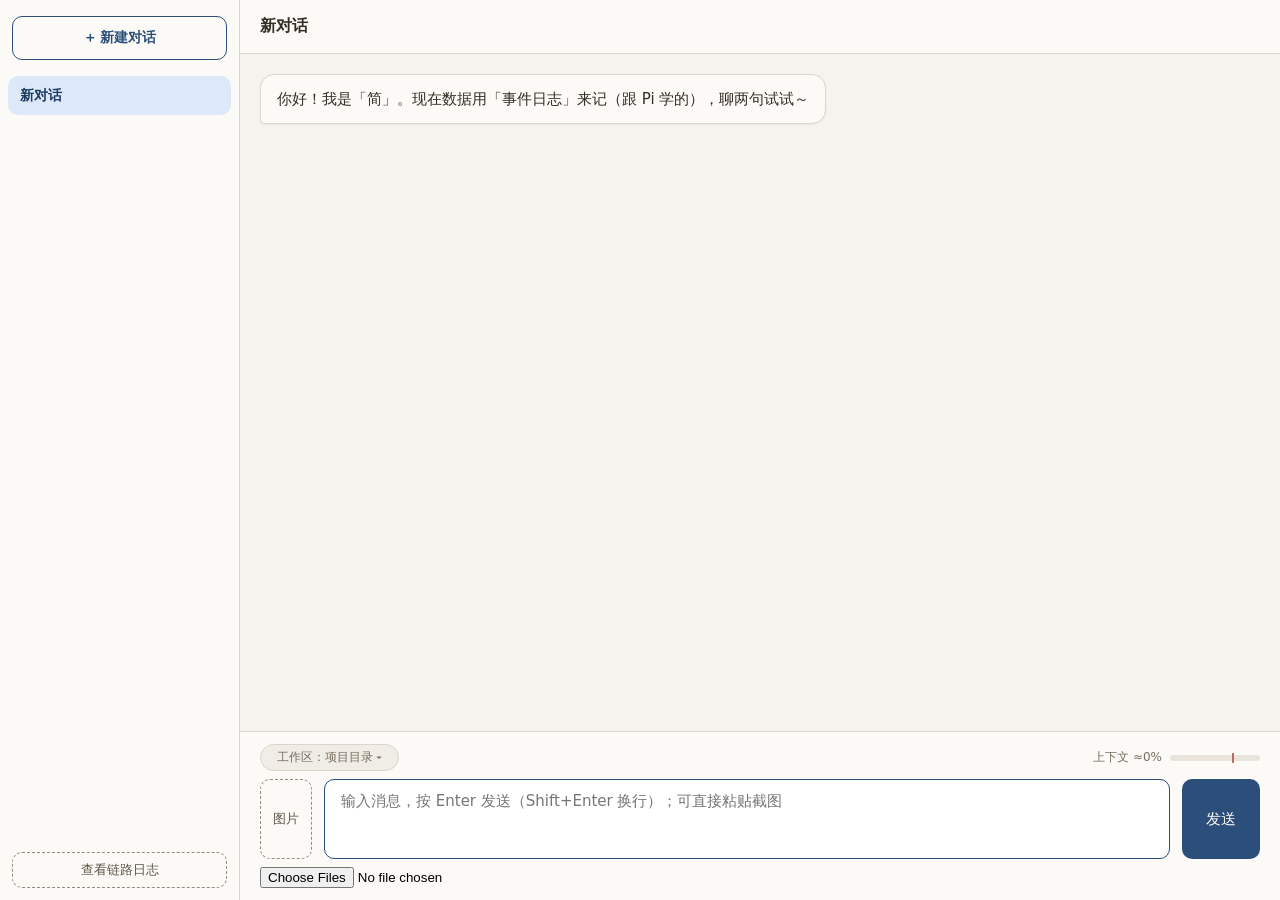
==== static/index.html @ 44b6a48a "feat: 生成中可随时停止——发送按钮变停止，后端显式关闭引擎生成器" ====
<!DOCTYPE html>
<html lang="zh-CN">
<head>
<meta charset="UTF-8">
<meta name="viewport" content="width=device-width, initial-scale=1.0">
<title>简</title>
<style>
  /* ============================================================
     设计 token 体系（「简」的设计地基 · "纸墨"版）
     ------------------------------------------------------------
     两层结构（大厂设计系统的标准做法）：
       ① 原始层（--n / --p / --d / --s / --w / --y）：色板的字面值，
          只在本块出现；每个值都经过 WCAG 对比度验证（见注释）。
       ② 语义层（--bg- / --text- / --border- / --accent…）：按用途命名，
          全站样式只消费语义层。
     两个好处：换色调只改本块（原始层）；将来做深色模式，只需在这里
     重定义语义层——所以现在就预留了结构。
     色板基调：暖中性（纸）+ 蓝黑墨水（主色）+ 朱砂（警示）——
     偏暖的"纸墨"质感；全部用 OKLCH 定义（感知均匀的现代色彩空间）。
     ============================================================ */
  :root {
    /* ---- ① 原始层：色板 ---- */
    /* 暖中性：纸 → 墨（hue 80，微暖） */
    --n50:  oklch(0.985 0.005 80);   /* #fcfaf6 亮纸（卡面）*/
    --n100: oklch(0.965 0.008 80);   /* #f6f3ee 纸（页面底）*/
    --n150: oklch(0.945 0.010 80);   /* #f0ece5 浅底（便签/悬浮）*/
    --n200: oklch(0.920 0.012 80);   /* #e9e4dc 深底（凹槽/悬浮加深）*/
    --n300: oklch(0.875 0.015 80);   /* #dbd5cb 默认边框 */
    --n400: oklch(0.640 0.022 80);   /* #938b7d 强边框（≥3:1）*/
    --n500: oklch(0.540 0.025 80);   /* #766d5f 辅助文字（≥4.5:1）*/
    --n600: oklch(0.460 0.022 80);   /* #5f574a 次级文字（≥6:1）*/
    --n700: oklch(0.380 0.020 80);   /* #484137 */
    --n800: oklch(0.300 0.018 80);   /* #332d24 主文字（≥12:1）*/
    /* 主色：蓝黑墨水（hue 255） */
    --p600: oklch(0.420 0.085 255);  /* #2b4e7a 主操作/链接（底上白字 ≥8:1）*/
    --p700: oklch(0.350 0.075 255);  /* #1d3b61 加深（悬浮态）*/
    --p100: oklch(0.930 0.025 255);  /* #dde9f9 主色浅底 */
    --p200: oklch(0.865 0.045 255);  /* #bfd5f0 主色浅边 */
    /* 危险：朱砂（hue 30） */
    --d600: oklch(0.520 0.140 30);   /* #ab4235 错误（≥4.5:1）*/
    --d100: oklch(0.945 0.025 30);   /* #fde7e3 错误浅底 */
    --d200: oklch(0.880 0.045 30);   /* #f4cdc6 错误浅边 */
    /* 成功：松绿（hue 150） */
    --s600: oklch(0.520 0.100 150);  /* #397949 */
    /* 警告：赭黄（hue 70） */
    --w600: oklch(0.600 0.110 70);   /* #aa732b */
    --w100: oklch(0.950 0.030 70);   /* #fcecd9 警告浅底 */
    /* 系统：黛紫（hue 300，"系统自发动作"专用：压缩 / 子代理） */
    --y600: oklch(0.480 0.070 300);  /* #64547f */
    --y300: oklch(0.780 0.060 300);  /* #bdafd9 */
    --y200: oklch(0.870 0.040 300);  /* #d8cfeb */
    --y100: oklch(0.940 0.020 300);  /* #ede8f7 */

    /* ---- ② 语义层（全站只消费这一层） ---- */
    /* 背景 / 表面 */
    --bg-page: var(--n100);              /* 页面底 */
    --bg-surface: var(--n50);            /* 主面：侧栏/标题/输入区/弹层/气泡 */
    --bg-subtle: var(--n150);            /* 浅底：便签卡/列表悬浮 */
    --bg-hover: var(--n200);             /* 悬浮加深 */
    --bg-sunken: var(--n200);            /* 凹槽（进度条轨道）*/
    --bg-accent-soft: var(--p100);       /* 主色浅底：选中 / 按钮悬浮 / 禁用 */
    --bg-system-soft: var(--y100);       /* 系统浅底：压缩卡 / 子代理 */
    --bg-system-hover: var(--y200);      /* 系统浅底·悬浮 */
    --bg-danger-soft: var(--d100);       /* 错误浅底 */
    /* 文字 */
    --text-primary: var(--n800);         /* 主文字 */
    --text-secondary: var(--n600);       /* 次级文字 */
    --text-muted: var(--n500);           /* 辅助文字（旧 #888/#999 统一升级到 ≥4.5:1）*/
    --text-on-accent: var(--n50);        /* 主色底上的文字 */
    --text-system: var(--y600);          /* 系统紫文字 */
    /* 边框 */
    --border: var(--n300);               /* 默认边框 / 分割线 */
    --border-strong: var(--n400);        /* 控件边框：输入框 / 弹层（≥3:1）*/
    --border-system: var(--y200);        /* 系统卡边框 */
    --border-system-strong: var(--y300); /* 系统强调条 */
    --border-danger: var(--d200);
    /* 主色与状态 */
    --accent: var(--p600);
    --accent-strong: var(--p700);
    --danger: var(--d600);
    --warning: var(--w600);
    --success: var(--s600);

    /* ---- ③ 排版 ---- */
    --font-sans: system-ui, "PingFang SC", "Microsoft YaHei", sans-serif;
    --font-mono: Consolas, "Courier New", monospace;
    --fs-xs: 12px;    /* 辅助 / 卡片小字 */
    --fs-sm: 13px;    /* 次要 */
    --fs-md: 14px;    /* 列表 / 按钮默认 */
    --fs-lg: 15px;    /* 正文 / 消息 */
    --fs-xl: 16px;    /* 小标题 */
    --fs-2xl: 18px;   /* 标题 */
    --lh-tight: 1.4;
    --lh-base: 1.6;
    --lh-relaxed: 1.8;

    /* ---- ④ 间距（4px 网格） ---- */
    --sp-1: 4px;
    --sp-2: 8px;
    --sp-3: 12px;
    --sp-4: 16px;
    --sp-5: 20px;
    --sp-6: 24px;

    /* ---- ⑤ 圆角与阴影 ---- */
    --r-xs: 4px;      /* 气泡"尾巴角" */
    --r-sm: 6px;      /* 小按钮 */
    --r-md: 10px;     /* 卡片 / 输入框 / 菜单 */
    --r-lg: 14px;     /* 消息气泡 */
    --r-full: 999px;  /* 胶囊 */
    --shadow-sm: 0 1px 2px rgba(51, 45, 36, 0.06);     /* 墨色微影 */
    --shadow-pop: 0 4px 16px rgba(51, 45, 36, 0.14);   /* 弹层投影 */

    /* ---- ⑥ 动效 ---- */
    --ease-out: cubic-bezier(0.25, 1, 0.5, 1);   /* 快出缓收（指数缓动）*/
    --dur-fast: 0.15s;
    --dur-base: 0.25s;
  }

  /* ================= 页面基础 ================= */
  * { margin: 0; padding: 0; box-sizing: border-box; }
  html, body { height: 100%; }
  body {
    font-family: var(--font-sans);
    display: flex;          /* ★ 左右两栏布局：左侧对话列表 + 右侧聊天区 */
    overflow: hidden;
    background: var(--bg-page);
  }

  /* ================= 左侧栏：对话列表 ================= */
  #sidebar {
    width: 240px;
    flex-shrink: 0;
    background: var(--bg-surface);
    border-right: 1px solid var(--border);
    display: flex;
    flex-direction: column;
  }
  #newBtn {
    margin: var(--sp-4) var(--sp-3);
    padding: var(--sp-3);
    border: 1px solid var(--accent);
    border-radius: var(--r-md);
    background: var(--bg-surface);
    color: var(--accent);
    font-size: var(--fs-md);
    font-weight: 600;
    cursor: pointer;
  }
  #newBtn:hover { background: var(--bg-accent-soft); }

  #convList {
    flex: 1;
    overflow-y: auto;       /* 对话多了可以滚动 */
    padding: 0 var(--sp-2) var(--sp-3);
    list-style: none;       /* 去掉圆点 */
  }
  .conv-item {
    display: flex;
    align-items: center;
    gap: var(--sp-1);
    padding: var(--sp-2) var(--sp-2) var(--sp-2) var(--sp-3);
    margin-bottom: var(--sp-1);
    border-radius: var(--r-md);
    cursor: pointer;
    font-size: var(--fs-md);
    color: var(--text-primary);
  }
  .conv-item:hover { background: var(--bg-subtle); }
  .conv-item.active {         /* 当前打开的会话：高亮 */
    background: var(--bg-accent-soft);
    color: var(--accent-strong);
    font-weight: 600;
  }
  .conv-title {
    flex: 1;
    min-width: 0;
    overflow: hidden;
    text-overflow: ellipsis;    /* 名字太长显示 … */
    white-space: nowrap;
  }
  .conv-item button {
    border: none;
    background: none;
    font-size: var(--fs-sm);
    color: var(--text-muted);
    padding: var(--sp-1) var(--sp-1);
    border-radius: var(--r-xs);
    cursor: pointer;
    opacity: 0;                 /* 平时藏起来，鼠标移到这一行才出现 */
  }
  .conv-item:hover button { opacity: 1; }
  .conv-item button:hover { background: var(--bg-hover); color: var(--text-primary); }

  /* ================= 右侧：聊天主区域 ================= */
  #main {
    flex: 1;
    display: flex;
    flex-direction: column;
    min-width: 0;               /* 配合 flex 使用，防止内容把布局撑破 */
  }
  #chatTitle {
    padding: var(--sp-4) var(--sp-5);
    background: var(--bg-surface);
    border-bottom: 1px solid var(--border);
    font-weight: 600;
    color: var(--text-primary);
  }
  #titleText {
    display: block;                /* 块级才能显示省略号 */
    overflow: hidden;
    text-overflow: ellipsis;
    white-space: nowrap;
  }

  /* ===== 输入框上方的工作区设置（点标签弹出小菜单） ===== */
  #workspaceBar {
    position: relative;            /* 小菜单/弹层的定位锚点 */
    display: flex;                 /* 左：工作区标签；右：上下文用量 */
    align-items: center;
    justify-content: space-between;
    gap: var(--sp-3);
  }

  /* ===== 上下文用量计量（这次新加的） ===== */
  #contextMeter {
    display: flex;
    align-items: center;
    gap: var(--sp-2);
    font-size: var(--fs-xs);
    color: var(--text-muted);
    cursor: pointer;
    user-select: none;
  }
  #contextMeter:hover { color: var(--accent-strong); }
  #contextMeter.warning { color: var(--danger); }        /* 接近压缩阈值时变红 */
  #contextBar {
    position: relative;
    width: 90px;
    height: 6px;
    background: var(--bg-sunken);
    border-radius: var(--r-full);
  }
  #contextFill {
    height: 100%;
    width: 0%;
    background: var(--accent);
    border-radius: var(--r-full);
    transition: width var(--dur-base) var(--ease-out);
  }
  #contextMeter.warning #contextFill { background: var(--warning); }
  #contextMark {                 /* 压缩阈值的位置刻度 */
    position: absolute;
    top: -2px;
    bottom: -2px;
    width: 2px;
    background: var(--danger);
    opacity: 0.75;
  }
  #contextPanel {
    position: absolute;
    bottom: 130%;                /* 向上弹出 */
    right: 0;                    /* 贴着右边缘 */
    background: var(--bg-surface);
    border: 1px solid var(--border-strong);
    border-radius: var(--r-md);
    box-shadow: var(--shadow-pop);
    padding: var(--sp-3) var(--sp-4);
    min-width: 280px;
    z-index: 10;
  }
  #contextPanel.hidden { display: none; }
  #contextDetail {
    font-size: var(--fs-xs);
    color: var(--text-secondary);
    line-height: var(--lh-relaxed);
    margin-bottom: var(--sp-3);
    white-space: pre-line;       /* 让文本里的换行正常显示 */
  }
  #compactNowBtn {
    border: 1px solid var(--accent);
    background: var(--bg-surface);
    color: var(--accent);
    border-radius: var(--r-md);
    padding: var(--sp-2) var(--sp-4);
    font-size: var(--fs-sm);
    cursor: pointer;
  }
  #compactNowBtn:hover { background: var(--bg-accent-soft); }
  #compactNowBtn:disabled { opacity: 0.6; cursor: not-allowed; }
  #workspaceTag {
    font-size: var(--fs-xs);
    color: var(--text-muted);
    background: var(--bg-subtle);
    border: 1px solid var(--border);
    border-radius: var(--r-full);          /* 胶囊形状 */
    padding: var(--sp-1) var(--sp-4);
    cursor: pointer;
    user-select: none;
    max-width: 70%;
    overflow: hidden;
    text-overflow: ellipsis;
    white-space: nowrap;
  }
  #workspaceTag:hover {
    border-color: var(--accent);
    color: var(--accent-strong);
    background: var(--bg-accent-soft);
  }
  #workspaceMenu {
    position: absolute;
    bottom: 130%;                  /* 向上弹出（盖向消息区，不挡输入） */
    left: 0;
    background: var(--bg-surface);
    border: 1px solid var(--border-strong);
    border-radius: var(--r-md);
    box-shadow: var(--shadow-pop);
    padding: var(--sp-2);
    display: flex;
    flex-direction: column;
    gap: var(--sp-1);
    min-width: 190px;
    z-index: 10;
  }
  #workspaceMenu.hidden { display: none; }
  #workspaceMenu button {
    border: none;
    background: none;
    text-align: left;
    padding: var(--sp-2) var(--sp-3);
    border-radius: var(--r-sm);
    font-size: var(--fs-sm);
    color: var(--text-primary);
    cursor: pointer;
    white-space: nowrap;
  }
  #workspaceMenu button:hover { background: var(--bg-subtle); color: var(--accent-strong); }
  #chat {
    flex: 1;
    overflow-y: auto;
    padding: var(--sp-5);
    display: flex;
    flex-direction: column;
    gap: var(--sp-3);
  }
  #chat > * {
    /* ★ 重要：禁止聊天条目被"压扁"（10-12 修的一个隐蔽 bug）
       纵向 flex 容器里，内容超高时子项会被自动收缩；
       而 overflow:hidden 的子项（比如工具卡片）会被压到接近 0 高度，
       文字被裁成一条"细线"。这一行让所有条目保持原高、超高就滚动。 */
    flex-shrink: 0;
  }
  .msg-wrap {
    display: flex;
    flex-direction: column;
    max-width: 78%;
  }
  .msg-wrap.user { align-self: flex-end; align-items: flex-end; }   /* 用户消息靠右 */
  .msg-wrap.ai { align-self: flex-start; }                          /* AI 消息靠左 */

  .msg {
    padding: var(--sp-3) var(--sp-4);
    border-radius: var(--r-lg);
    font-size: var(--fs-lg);
    line-height: var(--lh-base);
    white-space: pre-wrap;      /* 保留 AI 回答里的换行 */
    word-break: break-word;
  }
  .msg.user {                  /* 用户的消息：右侧蓝色气泡 */
    background: var(--accent);
    color: var(--text-on-accent);
    border-bottom-right-radius: var(--r-xs);
  }
  .msg.ai {                    /* AI 的消息：左侧白色气泡 */
    background: var(--bg-surface);
    color: var(--text-primary);
    border: 1px solid var(--border);
    border-bottom-left-radius: var(--r-xs);
    box-shadow: var(--shadow-sm);
    white-space: normal;       /* 内容渲染成了 HTML，用正常排版（不再保留源码换行） */
  }

  /* ===== AI 回复里的 Markdown 渲染样式（这次新加的） ===== */
  .msg.ai p { margin: 0 0 var(--sp-2); }
  .msg.ai p:last-child { margin-bottom: 0; }
  .msg.ai h1, .msg.ai h2, .msg.ai h3 { margin: var(--sp-3) 0 var(--sp-2); line-height: var(--lh-tight); }
  .msg.ai h1 { font-size: var(--fs-2xl); }
  .msg.ai h2 { font-size: var(--fs-xl); }
  .msg.ai h3 { font-size: var(--fs-lg); }
  .msg.ai ul, .msg.ai ol { margin: var(--sp-2) 0; padding-left: var(--sp-6); }
  .msg.ai li { margin: var(--sp-1) 0; }
  .msg.ai code {                      /* 行内代码 */
    background: var(--bg-subtle);
    padding: 1px var(--sp-1);
    border-radius: var(--r-xs);
    font-family: var(--font-mono);
    font-size: var(--fs-sm);
  }
  .msg.ai pre {                       /* 代码块 */
    background: var(--bg-subtle);
    border: 1px solid var(--border);
    border-radius: var(--r-md);
    padding: var(--sp-3) var(--sp-3);
    margin: var(--sp-2) 0;
    overflow-x: auto;
  }
  .msg.ai pre code { background: none; padding: 0; }
  .msg.ai blockquote {
    margin: var(--sp-2) 0;
    padding: var(--sp-1) var(--sp-3);
    border-left: 3px solid var(--border-strong);
    color: var(--text-secondary);
  }
  .msg.ai a { color: var(--accent); }
  .msg.ai table { border-collapse: collapse; margin: var(--sp-2) 0; }
  .msg.ai th, .msg.ai td { border: 1px solid var(--border); padding: var(--sp-1) var(--sp-3); font-size: var(--fs-md); }
  .msg.ai th { background: var(--bg-subtle); }
  .msg.ai hr { border: none; border-top: 1px solid var(--border); margin: var(--sp-3) 0; }

  /* ===== 鼠标悬浮在 AI 消息上时，气泡下方浮现的按钮（分支功能） ===== */
  .msg-actions {
    margin-top: var(--sp-1);
    padding-left: var(--sp-1);
    opacity: 0;                 /* 平时完全透明 */
  }
  .msg-wrap:hover .msg-actions { opacity: 1; }   /* 悬浮时显示 */
  .msg-actions button {
    border: 1px solid var(--border-strong);
    background: var(--bg-surface);
    color: var(--text-secondary);
    font-size: var(--fs-xs);
    padding: var(--sp-1) var(--sp-3);
    border-radius: var(--r-sm);
    cursor: pointer;
  }
  .msg-actions button:hover {
    border-color: var(--accent);
    color: var(--accent);
    background: var(--bg-accent-soft);
  }

  /* ===== 工具调用相关（这次新加的） ===== */

  /* 流式过程中的临时状态行："正在调用 xxx…" */
  .tool-line {
    align-self: flex-start;
    font-size: var(--fs-xs);
    color: var(--text-muted);
    padding: 0 var(--sp-1);
  }

  /* 正式的工具记录卡片（进入消息时间线，刷新后还在） */
  .tool-card {
    align-self: flex-start;
    max-width: 90%;
    font-size: var(--fs-xs);
    color: var(--text-secondary);
    background: var(--bg-subtle);
    border: 1px solid var(--border);
    border-radius: var(--r-md);
    overflow: hidden;
  }
  .tool-card-head {
    padding: var(--sp-2) var(--sp-3);
    cursor: pointer;              /* 提示可以点击 */
    user-select: none;            /* 点击时别把文字选中 */
  }
  .tool-card-head:hover { background: var(--bg-hover); }
  .tool-card-body {
    display: none;                /* 默认折叠，点击才展开 */
    padding: var(--sp-2) var(--sp-3);
    border-top: 1px solid var(--border);
    background: var(--bg-surface);
    white-space: pre-wrap;
    word-break: break-all;
    max-height: 240px;
    overflow-y: auto;
    font-family: var(--font-mono);
  }
  .tool-card.open .tool-card-body { display: block; }
  .tool-card.fail .tool-card-head { color: var(--danger); }
  /* 带子代理过程的卡片：body 放宽限高（要装得下"报告 + 过程面板"） */
  .tool-card.has-subagent .tool-card-body { max-height: 560px; }

  /* ===== 子代理过程（spawn_agent 卡片里的"展开看过程"） ===== */
  .subagent-area {
    margin-top: var(--sp-2);
    padding-top: var(--sp-2);
    border-top: 1px dashed var(--border-system);
  }
  .subagent-toggle {
    font-family: inherit;
    font-size: var(--fs-xs);
    color: var(--text-system);
    background: var(--bg-system-soft);
    border: 1px solid var(--border-system);
    border-radius: var(--r-sm);
    padding: var(--sp-1) var(--sp-2);
    cursor: pointer;
  }
  .subagent-toggle:hover { background: var(--bg-system-hover); }
  .subagent-panel {
    margin-top: var(--sp-2);
    padding: var(--sp-2) var(--sp-3);
    border-left: 3px solid var(--border-system-strong);
    background: var(--bg-surface);
    border-radius: 0 var(--r-sm) var(--r-sm) 0;
    /* 覆盖 tool-card-body 的等宽字体/预排版，恢复普通样式 */
    font-family: var(--font-sans);
    white-space: normal;
    word-break: normal;
    max-height: 380px;
    overflow-y: auto;
  }
  .subagent-panel.hidden { display: none; }
  .subagent-task {
    font-size: var(--fs-xs);
    color: var(--text-system);
    font-weight: 500;
    margin: var(--sp-1) 0 var(--sp-2);
  }
  .subagent-text {
    font-size: var(--fs-sm);
    color: var(--text-primary);
    margin: var(--sp-2) 0;
  }
  .subagent-text p { margin: var(--sp-1) 0; }
  .subagent-panel .tool-card { max-width: 100%; }

  /* ===== 压缩卡片（消息区顶部："早期对话已合并为摘要"） ===== */
  .compact-card {
    align-self: flex-start;
    max-width: 90%;
    font-size: var(--fs-xs);
    color: var(--text-secondary);
    background: var(--bg-system-soft);
    border: 1px solid var(--border-system);
    border-radius: var(--r-md);
    overflow: hidden;
  }
  .compact-card-head {
    padding: var(--sp-2) var(--sp-3);
    cursor: pointer;
    user-select: none;
  }
  .compact-card-head:hover { background: var(--bg-system-hover); }
  .compact-card-body {
    display: none;
    padding: var(--sp-2) var(--sp-3);
    border-top: 1px solid var(--border-system);
    background: var(--bg-surface);
    white-space: pre-wrap;
    word-break: break-word;
    max-height: 240px;
    overflow-y: auto;
    font-size: var(--fs-xs);
    line-height: var(--lh-base);
  }
  .compact-card.open .compact-card-body { display: block; }
  .msg.error {                 /* 出错提示：浅红色气泡 */
    background: var(--bg-danger-soft);
    border-color: var(--border-danger);
    color: var(--danger);
  }

  /* ================= 底部：输入区 ================= */
  footer {
    display: flex;
    flex-direction: column;        /* 上行：工作区标签；下行：输入框 */
    gap: var(--sp-2);
    padding: var(--sp-3) var(--sp-5);
    background: var(--bg-surface);
    border-top: 1px solid var(--border);
  }
  #inputRow {
    display: flex;
    gap: var(--sp-3);
  }
  #input {
    flex: 1;
    border: 1px solid var(--border-strong);
    border-radius: var(--r-md);
    padding: var(--sp-3) var(--sp-4);
    font-size: var(--fs-lg);
    font-family: inherit;
    outline: none;
    resize: none;
  }
  #input:focus { border-color: var(--accent); }
  #btn {
    padding: 0 var(--sp-6);
    border: none;
    border-radius: var(--r-md);
    background: var(--accent);
    color: var(--text-on-accent);
    font-size: var(--fs-lg);
    cursor: pointer;
  }
  #btn:hover { background: var(--accent-strong); }
  #btn:disabled { background: var(--bg-accent-soft); color: var(--accent); cursor: not-allowed; }
  /* 生成中：同一个按钮变成"停止"（唯一的中断入口，所以用错误色提醒它是"打断"） */
  #btn.stopping { background: var(--danger); color: var(--text-on-accent); }
  #btn.stopping:hover { filter: brightness(0.92); }

  /* ===== 图片输入（多模态） ===== */
  #imgBtn {
    padding: 0 var(--sp-3);
    border: 1px dashed var(--border-strong);
    border-radius: var(--r-md);
    background: transparent;
    color: var(--text-secondary);
    font-size: var(--fs-sm);
    cursor: pointer;
    align-self: stretch;
  }
  #imgBtn:hover { background: var(--bg-subtle); color: var(--text-primary); }
  #imageTray {
    display: flex;
    gap: var(--sp-2);
    flex-wrap: wrap;
    padding: var(--sp-1) 0;
  }
  #imageTray.hidden { display: none; }
  .tray-item {
    position: relative;
    border: 1px solid var(--border);
    border-radius: var(--r-sm);
    overflow: hidden;
    background: var(--bg-surface);
  }
  .tray-item img {
    display: block;
    height: 56px;
    width: auto;
  }
  .tray-remove {
    position: absolute;
    top: 2px;
    right: 2px;
    width: 18px;
    height: 18px;
    border: none;
    border-radius: 50%;
    background: rgba(51, 45, 36, 0.65);
    color: var(--n50);
    font-size: 11px;
    line-height: 1;
    cursor: pointer;
  }
  .tray-remove:hover { background: var(--danger); }
  /* 消息气泡里的图片 */
  .msg-image {
    display: block;
    max-width: 260px;
    max-height: 220px;
    border-radius: var(--r-sm);
    margin-top: var(--sp-1);
    border: 1px solid rgba(255, 255, 255, 0.25);
  }

  /* ===== 链路日志（观测）：左下角入口 ===== */
  #traceBtn {
    margin: var(--sp-2) var(--sp-3) var(--sp-3);
    padding: var(--sp-2) var(--sp-3);
    border: 1px dashed var(--border-strong);
    border-radius: var(--r-md);
    background: transparent;
    color: var(--text-secondary);
    font-size: var(--fs-sm);
    cursor: pointer;
  }
  #traceBtn:hover { background: var(--bg-subtle); color: var(--text-primary); }

  /* ===== 链路日志弹层 ===== */
  #traceOverlay {
    position: fixed;
    inset: 0;
    background: rgba(51, 45, 36, 0.35);   /* 墨色半透明遮罩 */
    display: flex;
    align-items: center;
    justify-content: center;
    z-index: 50;
  }
  #traceOverlay.hidden { display: none; }
  #traceModal {
    width: min(920px, 92vw);
    height: min(80vh, 720px);
    background: var(--bg-page);
    border: 1px solid var(--border);
    border-radius: var(--r-lg);
    box-shadow: var(--shadow-pop);
    display: flex;
    flex-direction: column;
    overflow: hidden;
  }
  #traceModalHead {
    display: flex;
    align-items: center;
    justify-content: space-between;
    padding: var(--sp-3) var(--sp-4);
    background: var(--bg-surface);
    border-bottom: 1px solid var(--border);
    font-weight: 600;
    color: var(--text-primary);
  }
  #traceClose {
    border: none;
    background: none;
    font-size: var(--fs-lg);
    color: var(--text-secondary);
    cursor: pointer;
    padding: 0 var(--sp-2);
    border-radius: var(--r-sm);
  }
  #traceClose:hover { background: var(--bg-subtle); color: var(--text-primary); }
  #traceBody {
    flex: 1;
    overflow-y: auto;
    padding: var(--sp-3) var(--sp-4);
    font-size: var(--fs-sm);
  }
  .trace-empty { color: var(--text-muted); text-align: center; padding: var(--sp-6) 0; }
  .trace-back {
    margin-bottom: var(--sp-2);
    padding: var(--sp-1) var(--sp-2);
    border: none;
    background: none;
    color: var(--accent);
    cursor: pointer;
    font-size: var(--fs-sm);
    border-radius: var(--r-sm);
  }
  .trace-back:hover { background: var(--bg-accent-soft); }

  /* 链路列表项 */
  .trace-item {
    padding: var(--sp-2) var(--sp-3);
    border: 1px solid var(--border);
    border-radius: var(--r-md);
    background: var(--bg-surface);
    margin-bottom: var(--sp-2);
    cursor: pointer;
  }
  .trace-item:hover { border-color: var(--border-strong); }
  .trace-item-title {
    font-size: var(--fs-md);
    color: var(--text-primary);
    margin-bottom: 2px;
    overflow: hidden;
    text-overflow: ellipsis;
    white-space: nowrap;
  }
  .trace-item-head {
    display: flex;
    gap: var(--sp-2);
    align-items: center;
    flex-wrap: wrap;
    font-size: var(--fs-xs);
    color: var(--text-muted);
  }
  .trace-badge {
    font-size: var(--fs-xs);
    padding: 0 var(--sp-2);
    border-radius: var(--r-full);
    background: var(--bg-subtle);
    color: var(--text-secondary);
  }
  .trace-badge.err { background: var(--bg-danger-soft); color: var(--danger); }
  .trace-badge.sub { background: var(--bg-system-soft); color: var(--text-system); }

  /* 链路详情 */
  .trace-detail-head {
    display: flex;
    gap: var(--sp-3);
    flex-wrap: wrap;
    font-size: var(--fs-xs);
    color: var(--text-muted);
    margin-bottom: var(--sp-3);
  }
  .trace-round {
    border: 1px solid var(--border);
    border-radius: var(--r-md);
    background: var(--bg-surface);
    margin-bottom: var(--sp-2);
  }
  .trace-round summary, .trace-msg summary { cursor: pointer; user-select: none; }
  .trace-round-head {
    padding: var(--sp-2) var(--sp-3);
    font-size: var(--fs-sm);
    font-weight: 600;
    color: var(--text-primary);
  }
  .trace-round-body {
    padding: var(--sp-2) var(--sp-3) var(--sp-3);
    border-top: 1px solid var(--border);
  }
  .trace-section-title { font-size: var(--fs-xs); color: var(--text-muted); margin: var(--sp-2) 0 var(--sp-1); }
  .trace-msg {
    border-left: 3px solid var(--border);
    background: var(--bg-page);
    border-radius: 0 var(--r-sm) var(--r-sm) 0;
    margin-bottom: var(--sp-1);
  }
  .trace-msg.role-system { border-left-color: var(--border-system); }
  .trace-msg.role-user { border-left-color: var(--accent); }
  .trace-msg.role-assistant { border-left-color: var(--success); }
  .trace-msg.role-tool { border-left-color: var(--warning); }
  .trace-msg-role { padding: var(--sp-1) var(--sp-2); font-size: var(--fs-xs); color: var(--text-muted); }
  .trace-msg-content {
    padding: 0 var(--sp-2) var(--sp-2);
    font-size: var(--fs-xs);
    color: var(--text-secondary);
    white-space: pre-wrap;
    word-break: break-word;
    line-height: var(--lh-base);
    max-height: 220px;
    overflow-y: auto;
  }
  .trace-reasoning {
    background: var(--bg-subtle);
    border: 1px dashed var(--border-strong);
    border-radius: var(--r-sm);
    padding: var(--sp-2);
    font-size: var(--fs-xs);
    color: var(--text-muted);
    white-space: pre-wrap;
    word-break: break-word;
    max-height: 220px;
    overflow-y: auto;
  }
  .trace-tool {
    border: 1px solid var(--border);
    border-radius: var(--r-sm);
    background: var(--bg-page);
    padding: var(--sp-2);
    margin-bottom: var(--sp-1);
    font-family: var(--font-mono);
    font-size: var(--fs-xs);
    color: var(--text-secondary);
    white-space: pre-wrap;
    word-break: break-all;
  }
  .trace-tool .trace-tool-meta { color: var(--text-muted); font-family: var(--font-sans); }
  .trace-footer-text {
    font-size: var(--fs-sm);
    color: var(--text-primary);
    white-space: pre-wrap;
    word-break: break-word;
    margin-top: var(--sp-2);
  }
</style>
</head>
<body>

  <!-- ===== 左侧栏：对话列表 ===== -->
  <aside id="sidebar">
    <button id="newBtn">＋ 新建对话</button>
    <ul id="convList"></ul>
    <button id="traceBtn" title="查看每次任务的完整执行链路">查看链路日志</button>
  </aside>

  <!-- ===== 右侧：聊天主区域 ===== -->
  <main id="main">
    <header id="chatTitle">
      <span id="titleText">新对话</span>
    </header>
    <div id="chat"></div>
    <footer>
      <!-- 输入框上方：工作区设置 + 上下文用量（点标签/计量条弹小面板） -->
      <div id="workspaceBar">
        <button id="workspaceTag" title="点击设置工作区（agent 的干活范围）">工作区：项目目录 ▾</button>
        <div id="workspaceMenu" class="hidden">
          <button data-action="pick">浏览选择文件夹…</button>
          <button data-action="manual">手动输入路径…</button>
          <button data-action="reset">项目目录（agent 直接改项目文件）</button>
        </div>

        <!-- 上下文用量计量（点击弹出详情 + 手动压缩）-->
        <div id="contextMeter" title="上下文用量（点击看详情）">
          <span id="contextText">上下文 ≈0%</span>
          <div id="contextBar">
            <div id="contextFill"></div>
            <div id="contextMark"></div>
          </div>
        </div>
        <div id="contextPanel" class="hidden">
          <div id="contextDetail">…</div>
          <button id="compactNowBtn">立即压缩</button>
        </div>
      </div>
      <!-- 待发送的图片缩略图（有图时才显示） -->
      <div id="imageTray" class="hidden"></div>
      <div id="inputRow">
        <button id="imgBtn" title="添加图片（也可以直接 Ctrl+V 粘贴截图）">图片</button>
        <textarea id="input" rows="3" placeholder="输入消息，按 Enter 发送（Shift+Enter 换行）；可直接粘贴截图"></textarea>
        <button id="btn">发送</button>
      </div>
      <!-- 隐藏的文件选择器（点「图片」按钮时触发） -->
      <input type="file" id="imgFile" accept="image/png,image/jpeg,image/gif,image/webp" multiple class="hidden">
    </footer>
  </main>

  <!-- ===== 链路日志弹层（左下角"查看链路日志"按钮打开） ===== -->
  <div id="traceOverlay" class="hidden">
    <div id="traceModal">
      <div id="traceModalHead">
        <span>链路日志</span>
        <button id="traceClose" title="关闭（Esc）">✕</button>
      </div>
      <div id="traceBody"></div>
    </div>
  </div>

<!-- Markdown 渲染库 + 安全清洗库（都是本地文件，不需要联网加载） -->
<script src="/static/marked.umd.js"></script>
<script src="/static/purify.js"></script>
<script>
// ============================================================
// 一、状态：页面上所有"会变的东西"都集中放在这里
// ------------------------------------------------------------
// 前端最重要的思想之一："状态驱动界面"——
//   数据变了 → 整个界面重新渲染。不要伸手去改页面的细节。
//
// 而"数据怎么记住"，本项目跟 Pi（github.com/earendil-works/pi）学的：
//   你在页面上的每个动作，都会被翻译成一条条【事件】，
//   只以"追加"的方式发给后端 → 后端把事件一行一行写进日志文件（data.jsonl）。
//   下次打开页面时，后端会"回放"整个日志，把状态推导出来再发给我们。
//
// 目前用到的事件类型（type 字段）：
//   session —— 新建了一个会话      { type:"session", id, title }
//              （分支出来的会话会多带 branched_from / branched_at 血缘备注）
//   message —— 新的一条消息        { type:"message", conversation_id, role, content }
//   tool    —— 一次工具调用记录    { type:"tool", conversation_id, name, arguments, result, ok }
//   workspace —— 设定会话的工作区   { type:"workspace", conversation_id, path }（path=null 恢复默认）
//   compact  —— 上下文压缩记录      { type:"compact", conversation_id, summary, first_kept_index }
//   rename  —— 会话改名            { type:"rename", id, title }
//   delete  —— 删除会话            { type:"delete", id }
//   switch  —— 切换当前会话        { type:"switch", id }
//
// 本页面的状态有三个：
//   state     —— 所有会话 + 当前打开哪个（会被记进日志，刷新不丢）
//   sending   —— 是否正在等 AI 回复（临时状态，刷新就重置）
//   errorText —— 错误信息（临时状态）
// ============================================================

const state = {
  conversations: [],   // 所有会话。每个会话长这样：{ id, title, messages: [...] }
  current_id: null,    // 当前打开的是哪个会话（记的是会话的 id）
};

let sending = false;     // 正在等 AI 回复吗？
let currentAbort = null; // 正在跑的这一轮流式请求的"中断开关"（AbortController）
let errorText = "";      // 有错误就存在这里，渲染时显示出来
let thinkingEl = null;   // "思考中…"那个气泡元素（流式回答就"长"在它身上）
let pendingImages = [];  // 待发送的图片（{dataUrl, name}）——发送成功后清空

// ---------- 先把页面上的元素抓在手里，后面反复要用 ----------
const convListEl = document.getElementById("convList");
const titleTextEl = document.getElementById("titleText");        // 标题栏里的会话名
const workspaceTagEl = document.getElementById("workspaceTag");  // 输入框上方的工作区标签
const workspaceMenuEl = document.getElementById("workspaceMenu");// 工作区小菜单
const contextMeterEl = document.getElementById("contextMeter");   // 上下文计量组件
const contextTextEl = document.getElementById("contextText");     // 计量文字
const contextFillEl = document.getElementById("contextFill");     // 用量条填充
const contextMarkEl = document.getElementById("contextMark");     // 压缩阈值刻度
const contextPanelEl = document.getElementById("contextPanel");   // 计量详情弹层
const contextDetailEl = document.getElementById("contextDetail"); // 详情文字
const compactNowBtn = document.getElementById("compactNowBtn");   // 立即压缩按钮
const chatBox = document.getElementById("chat");
const input = document.getElementById("input");
const btn = document.getElementById("btn");
const newBtn = document.getElementById("newBtn");
// 图片输入相关
const imgBtnEl = document.getElementById("imgBtn");        // "图片"按钮
const imgFileEl = document.getElementById("imgFile");      // 隐藏的文件选择器
const imageTrayEl = document.getElementById("imageTray");  // 待发送缩略图托盘
// 链路日志相关
const traceBtnEl = document.getElementById("traceBtn");       // 左下角入口按钮
const traceOverlayEl = document.getElementById("traceOverlay"); // 弹层遮罩
const traceBodyEl = document.getElementById("traceBody");      // 弹层内容区
const traceCloseEl = document.getElementById("traceClose");    // 关闭按钮

// ============================================================
// 二、和后端打交道的小函数
// ============================================================

// ★ 核心：把一批事件"追加"给后端
//   （后端只会往 data.jsonl 末尾加行，永远不会重写旧内容）
//   events 是一个数组，比如：
//     [{ type: "message", conversation_id: "c123", role: "user", content: "你好" }]
async function appendEvents(events) {
  console.log("[新事件]", events);   // 打开浏览器控制台（F12）能看到事件流，方便学习
  try {
    await fetch("/api/events", {
      method: "POST",
      headers: { "Content-Type": "application/json" },
      body: JSON.stringify({ events: events }),
    });
  } catch (err) {
    // 发送失败也不让页面崩掉，只留个记录（比如后端没启动时会走到这）
    console.warn("事件追加失败：", err);
  }
}

// 取出"当前正在聊"的那个会话对象（找不到就返回 null）
function currentConv() {
  return state.conversations.find(function (c) { return c.id === state.current_id; });
}

// ============================================================
// Markdown 渲染：把 AI 回复里的 **加粗**、# 标题、`代码` 等
// 变成真正的页面效果（用本地的 marked 库 + DOMPurify 安全清洗）
// ============================================================

// 渲染流水线（两步）：
//   ① marked：把 Markdown 原文转成 HTML（加粗、标题、代码块……）
//   ② DOMPurify：把 HTML 里的危险内容洗掉（<script>、onerror 等）
//      ——模型输出里万一有不怀好意的内容，到这一步就被"消毒"了
function renderMarkdown(text) {
  // 兜底：如果渲染库因为任何原因没加载出来，退化为"纯文本+换行"显示，
  // 而不是让整个页面崩掉（防御性编程）
  if (typeof marked === "undefined" || typeof DOMPurify === "undefined") {
    return text
      .replace(/&/g, "&amp;")
      .replace(/</g, "&lt;")
      .replace(/>/g, "&gt;")
      .replace(/\n/g, "<br>");
  }
  const html = marked.parse(text, { breaks: true });
  // breaks: true —— 让单个换行也能显示成换行（更符合聊天习惯）
  return DOMPurify.sanitize(html);
}

// ============================================================
// 三、四个操作：新建 / 切换 / 删除 / 重命名
// ============================================================

// 给新对话生成默认工作区的名字：形如 2026-10-16-20-56（年-月-日-时-分）
// （后端会把"纯名字"补全成 <项目>/sandbox/<名字> 并创建目录）
// 同一分钟内连开多个对话时，自动加 -2、-3 后缀，避免撞名
function timestampWorkspaceName() {
  const d = new Date();
  const p = function (n) { return String(n).padStart(2, "0"); };
  const base = d.getFullYear() + "-" + p(d.getMonth() + 1) + "-" + p(d.getDate()) +
    "-" + p(d.getHours()) + "-" + p(d.getMinutes());
  const inUse = function (name) {
    return state.conversations.some(function (c) {
      const w = c.workspace || "";
      return w.endsWith("sandbox\\" + name) || w.endsWith("sandbox/" + name);
    });
  };
  let name = base;
  let i = 2;
  while (inUse(name)) { name = base + "-" + i; i++; }
  return name;
}

// 【新建】造一个新会话，插到列表最前面，然后切过去
async function createConversation() {
  const conv = {
    id: "c" + Date.now(),    // 用当前时间戳当 id：简单，而且基本不可能重复
    title: "新对话",
    messages: [],
  };
  state.conversations.unshift(conv);   // unshift：插到数组最前面
  state.current_id = conv.id;

  // 记忆方式：把"新建 + 默认工作区 + 切换"记成事件，追加到日志
  const events = [{ type: "session", id: conv.id, title: conv.title }];

  // ★ 给新对话自动分配"默认工作区"：sandbox/<时间戳>（如 sandbox/2026-10-16-20-56）
  //   这样每个任务默认就有自己的独立沙箱、不会直接动项目文件；
  //   想让 agent 直接在项目里干活，用工作区菜单切"项目目录"。
  //   （分配失败——比如后端没启动——就降级：该对话按"项目目录"处理）
  try {
    const res = await fetch("/api/workspace", {
      method: "POST",
      headers: { "Content-Type": "application/json" },
      body: JSON.stringify({ path: timestampWorkspaceName() }),
    });
    const data = await res.json();
    if (data.ok) {
      conv.workspace = data.path;
      events.push({ type: "workspace", conversation_id: conv.id, path: data.path });
    }
  } catch (err) {
    console.warn("默认工作区分配失败（后端没启动？）：", err);
  }
  events.push({ type: "switch", id: conv.id });

  await appendEvents(events);

  renderAll();
  input.focus();           // 光标自动跳到输入框，马上能打字
}

// 【切换】点左侧列表里的某一项
async function switchConversation(id) {
  state.current_id = id;
  errorText = "";
  // 记住"最近打开的是哪个"：也记一条事件
  await appendEvents([{ type: "switch", id: id }]);
  renderAll();
}

// 【删除】
async function deleteConversation(id) {
  if (!confirm("确定要删除这个对话吗？删了就找不回来了。")) return;

  // filter：把要删的那个过滤掉，剩下的留下来
  state.conversations = state.conversations.filter(function (c) { return c.id !== id; });

  // "删除"也是一条事件——有意思的是：日志里原来的消息其实还在，
  // 只是回放时遇到 delete 事件就把这个会话忽略了（类似"划掉一笔账"）。
  await appendEvents([{ type: "delete", id: id }]);

  if (state.current_id === id) {
    // 删掉的正好是当前打开的会话
    if (state.conversations.length > 0) {
      state.current_id = state.conversations[0].id;   // 换到第一个
      await appendEvents([{ type: "switch", id: state.current_id }]);
    } else {
      // 一个都不剩了 → 自动建个新的（createConversation 里会记事件）
      await createConversation();
      return;
    }
  }

  renderAll();
}

// 【重命名】用浏览器自带的输入框弹窗（prompt），代码最少
async function renameConversation(id) {
  const conv = state.conversations.find(function (c) { return c.id === id; });
  const name = prompt("给这个对话起个新名字：", conv.title);
  // name 为 null 说明用户点了"取消"；为空说明什么都没输入 → 都不处理
  if (name && name.trim() !== "") {
    conv.title = name.trim();
    await appendEvents([{ type: "rename", id: id, title: conv.title }]);
    renderAll();
  }
}

// ============================================================
// 【工作区设置】这个对话的 agent 能在哪个目录里干活。
// 新对话会自动分配默认工作区（sandbox/<时间戳>，见 createConversation）；
// 入口在输入框上方的小标签，点它可以切换：
//   ① 浏览选择（弹系统"选择文件夹"对话框——和上传文件选路径一样）
//   ② 手动输入（备用；还支持"纯名字建沙箱"的快捷方式）
//   ③ 项目目录（让 agent 直接在项目里干活）
// ============================================================

// 点标签：开/关工作区小菜单（和上下文面板互斥）
function toggleWorkspaceMenu() {
  contextPanelEl.classList.add("hidden");
  workspaceMenuEl.classList.toggle("hidden");
}

// 【方式①】浏览选择：让后端弹出系统"选择文件夹"对话框
async function pickWorkspace() {
  const conv = currentConv();
  if (!conv) return;

  try {
    // 这个请求会一直等着，直到你在弹出的对话框里选完（或取消）
    const res = await fetch("/api/workspace/pick", {
      method: "POST",
      headers: { "Content-Type": "application/json" },
      body: JSON.stringify({}),   // 带个空 JSON（接口不需要参数，保持格式统一）
    });
    const data = await res.json();

    if (data.cancelled) return;   // 点了取消 → 什么都不做

    if (!data.ok) {
      // 弹框失败（比如环境不支持图形界面）→ 降级到手动输入
      console.warn("系统选择框不可用：", data.error);
      manualWorkspace();
      return;
    }

    await applyWorkspace(data.path);   // 选好了 → 校验并应用

  } catch (err) {
    alert("连接后端失败，请确认 server.py 正在运行");
  }
}

// 【方式②】手动输入（备用路径）：支持"纯名字→沙箱"快捷方式
async function manualWorkspace() {
  const conv = currentConv();
  if (!conv) return;

  const inputValue = prompt(
    "手动输入工作区路径（agent 只能在这里面干活）：\n" +
    "· 输入一个目录路径（不存在会自动创建，连父目录一起建）\n" +
    "· 新建沙箱：输入一个名字（如 练习1），会在 sandbox/练习1 建新目录\n" +
    "· 留空 = 使用项目目录",
    conv.workspace || ""
  );
  if (inputValue === null) return;
  const path = inputValue.trim();

  if (path === "") {
    await resetWorkspace();
    return;
  }
  await applyWorkspace(path);
}

// 【方式③】切到项目目录（让 agent 直接改项目文件）
async function resetWorkspace() {
  const conv = currentConv();
  if (!conv) return;
  conv.workspace = null;
  await appendEvents([{ type: "workspace", conversation_id: conv.id, path: null }]);
  renderAll();
}

// 【公共部分】把一个路径设为当前会话的工作区（走后端校验/创建）
async function applyWorkspace(path) {
  const conv = currentConv();
  if (!conv) return;

  try {
    const res = await fetch("/api/workspace", {
      method: "POST",
      headers: { "Content-Type": "application/json" },
      body: JSON.stringify({ path: path }),
    });
    const data = await res.json();

    if (data.error) {
      alert("设置失败：" + data.error);
      return;
    }

    // 成功：记进事件日志（刷新后还记得）
    conv.workspace = data.path;
    await appendEvents([{ type: "workspace", conversation_id: conv.id, path: data.path }]);
    renderAll();
    if (data.created) alert("已为你新建工作区目录：\n" + data.path);

  } catch (err) {
    alert("连接后端失败，请确认 server.py 正在运行");
  }
}

// ---------- 上下文计量：点开详情弹层 + 手动压缩 ----------

function toggleContextPanel() {
  workspaceMenuEl.classList.add("hidden");   // 两个小面板互斥
  contextPanelEl.classList.toggle("hidden");
}

// 【立即压缩】把较早的对话交给后端总结成摘要（同自动压缩走同一套逻辑）
async function manualCompact() {
  const conv = currentConv();
  if (!conv) return;

  compactNowBtn.disabled = true;
  compactNowBtn.textContent = "压缩中…（要调一次模型）";

  try {
    const messages = conv.messages;   // 完整时间线（含工具记录；下标与压缩状态保持一致）
    const res = await fetch("/api/compact", {
      method: "POST",
      headers: { "Content-Type": "application/json" },
      body: JSON.stringify({ messages: messages, compaction: conv.compaction || null }),
    });
    const data = await res.json();

    if (data.error) {
      alert("压缩失败：" + data.error);
      return;
    }
    if (!data.ok) {
      alert(data.error || "暂时不需要压缩");
      return;
    }

    // 成功：更新内存 + 记账（刷新后还在）
    conv.compaction = { summary: data.summary, first_kept_index: data.first_kept_index };
    await appendEvents([{
      type: "compact",
      conversation_id: conv.id,
      summary: data.summary,
      first_kept_index: data.first_kept_index,
    }]);
    contextPanelEl.classList.add("hidden");
    renderAll();

  } catch (err) {
    alert("连接后端失败，请确认 server.py 正在运行");
  } finally {
    compactNowBtn.disabled = false;
    compactNowBtn.textContent = "立即压缩";
  }
}

// 【分支】以某条 AI 回复为界，复制出一个新会话（学 Pi 的 /fork）
// 原理：把"从开头到这条回复"的消息复制成新事件，追加进日志；
//       原会话一动不动，新会话拿到一份完全属于自己的历史副本。
async function branchConversation(sourceId, index) {
  const source = state.conversations.find(function (c) { return c.id === sourceId; });
  if (!source) return;

  // 要带走的家当：从第一条到这条 AI 回复（含它本身）
  const copied = source.messages.slice(0, index + 1);

  // 造一个新会话（消息逐条"复印"，和原会话彻底脱钩）
  const newConv = {
    id: "c" + Date.now(),
    title: source.title + "·分支",
    messages: copied.map(function (m) {
      return Object.assign({}, m);   // 浅拷贝一条新对象（tool 条目的字段也原样带上）
    }),
  };
  state.conversations.unshift(newConv);
  state.current_id = newConv.id;

  // 记账：1 条 session（带"从哪儿来"的血缘标记）+ 复印的所有条目
  // （branched_from / branched_at 只是备注，回放时会被忽略——旧代码天然兼容）
  const events = [
    {
      type: "session",
      id: newConv.id,
      title: newConv.title,
      branched_from: sourceId,   // 从哪个会话分支出来的
      branched_at: index,        // 分支点是第几条消息（从 0 数）
    },
  ];
  copied.forEach(function (m) {
    if (m.role === "tool") {
      // 工具记录也照原样复印一份
      events.push({
        type: "tool",
        conversation_id: newConv.id,
        name: m.name,
        arguments: m.arguments,
        result: m.result,
        ok: m.ok,
      });
    } else {
      events.push({
        type: "message",
        conversation_id: newConv.id,
        role: m.role,
        content: m.content,
      });
    }
  });

  await appendEvents(events);
  renderAll();
  input.focus();
}

// ============================================================
// 【图片输入】粘贴 / 选文件 → 待发送缩略图 → 发送时上传拿路径
// ------------------------------------------------------------
// 图片本体存到后端 uploads/ 目录，消息里只存路径引用——
// 这样事件日志（data.jsonl）不会被 base64 撑爆。
// ============================================================
const MAX_IMAGE_MB = 5;   // 单张图片上限（和后端 config.MAX_IMAGE_MB 一致）

function addPendingImage(file) {
  if (!file || !file.type || !file.type.startsWith("image/")) return;
  if (file.size > MAX_IMAGE_MB * 1024 * 1024) {
    alert("图片太大（上限 " + MAX_IMAGE_MB + " MB）");
    return;
  }
  const reader = new FileReader();
  reader.onload = function () {
    pendingImages.push({ dataUrl: reader.result, name: file.name || "粘贴的截图" });
    renderImageTray();
  };
  reader.readAsDataURL(file);
}

function renderImageTray() {
  imageTrayEl.innerHTML = "";
  imageTrayEl.classList.toggle("hidden", pendingImages.length === 0);
  pendingImages.forEach(function (img, index) {
    const item = document.createElement("div");
    item.className = "tray-item";
    const thumb = document.createElement("img");
    thumb.src = img.dataUrl;
    thumb.alt = img.name;
    const remove = document.createElement("button");
    remove.className = "tray-remove";
    remove.textContent = "×";
    remove.title = "移除这张图";
    remove.addEventListener("click", function () {
      pendingImages.splice(index, 1);
      renderImageTray();
    });
    item.appendChild(thumb);
    item.appendChild(remove);
    imageTrayEl.appendChild(item);
  });
}

// 上传一张图到后端（存 uploads/），返回相对路径；失败返回 null
async function uploadImage(img) {
  try {
    const res = await fetch("/api/images", {
      method: "POST",
      headers: { "Content-Type": "application/json" },
      body: JSON.stringify({ data: img.dataUrl, name: img.name }),
    });
    const data = await res.json();
    return data.ok ? data.path : null;
  } catch (err) {
    return null;
  }
}

// 图片路径 → 浏览器可加载的地址（data: 前缀直接用；相对路径走 /uploads/ 路由）
function imageSrc(path) {
  if (typeof path !== "string") return "";
  return path.startsWith("data:") ? path : "/" + path.replace(/\\/g, "/");
}

// ============================================================
// 四、发送消息（核心流程）
// ============================================================

// ---------- 停止生成（刹车） ----------
// 原理很简单：AbortController 一 abort，这条 fetch 立刻抛 AbortError，
// 浏览器顺手关掉 TCP 连接；后端往这条连接写数据时抛 BrokenPipe，
// 于是关掉引擎的生成器 —— engine 的 finally 会把这次链路记成 interrupted。
//
// ★ 一个必须知道的限制：如果此刻模型正在执行工具（比如 exec_command
//   正在跑一条要 60 秒的命令），中断要等这条命令跑完才会真正生效。
//   因为 Python 生成器只能在 yield 的地方被打断，而工具执行中间没有 yield。
function stopStreaming() {
  if (!currentAbort) return;
  currentAbort.abort();
  currentAbort = null;
}

async function sendMessage() {
  const text = input.value.trim();
  const images = pendingImages.slice();   // 本条消息要带的图片
  if ((!text && images.length === 0) || sending) return;   // 空消息 → 不理它

  const conv = currentConv();
  if (!conv) return;

  // 1. 先把图片上传到后端（消息里只存路径——图片本体不进事件日志）；
  //    上传失败就中止，图片还留在托盘里可以重试
  const imageBlocks = [];
  for (const img of images) {
    const path = await uploadImage(img);
    if (!path) {
      alert("图片上传失败，请重试");
      return;
    }
    imageBlocks.push({ type: "image", path: path });
  }

  // 2. 组用户消息的内容：有图 → 多模态块数组；没图 → 纯字符串（向后兼容）
  let userContent = text;
  if (imageBlocks.length) {
    userContent = [];
    if (text) userContent.push({ type: "text", text: text });
    imageBlocks.forEach(function (b) { userContent.push(b); });
  }

  // 3. 放进内存显示出来，清空输入框和图片托盘
  conv.messages.push({ role: "user", content: userContent });
  input.value = "";
  pendingImages = [];
  renderImageTray();
  errorText = "";

  // 2. 进入"发送中"状态，并重新渲染（页面会显示"思考中…"气泡）
  sending = true;
  renderAll();

  // ★ 本轮回答要按"时间线"分段落：
  //   模型可能"先说一句话 → 调用工具 → 再接着说"，
  //   所以拆成 [{text:"我先看看…"}, {tool:…}, {text:"我把读了一遍…"}] 这样的数组，
  //   回放/显示时顺序才和真实发生的一致。
  const segments = [];
  let currentText = "";            // 正在累积的这一段文字
  let currentBubble = thinkingEl;  // 正在生长的气泡（被工具打断后，下一段文字换新气泡）

  // 小工具：把累积的文字"封成一段"（工具调用前、流结束时都会用到）
  function closeTextSegment() {
    if (currentText) {
      segments.push({ type: "text", text: currentText });
      currentText = "";
    }
  }

  const toolLines = [];    // 流式过程中"正在调用…"的临时状态行元素
  let compactEvent = null; // 本轮若发生"自动压缩"，记下来（结束时一起记账）

  // ★ 这一轮收尾：把时间线写进内存 + 写进事件日志。
  //   正常结束和"用户点了停止"共用同一条路径——
  //   这样"界面上看到的"和"下次发给模型的上下文"永远是同一份，不会错位。
  async function commitTurn(turnSegments) {
    // ① 写进内存（顺序 = 真实发生的顺序）
    turnSegments.forEach(function (seg) {
      if (seg.type === "text") {
        conv.messages.push({ role: "assistant", content: seg.text });
      } else {
        conv.messages.push({
          role: "tool",
          name: seg.name,
          arguments: seg.arguments,
          result: seg.result,
          ok: seg.ok,
          extra: seg.extra || null,
        });
      }
    });

    // ② 记账：按同样顺序生成事件，一次性批量追加
    //    （user → [文字/工具 交替]；工具记录也进日志，方便回溯）
    const events = [];
    if (compactEvent) events.push(compactEvent);   // 压缩记录排最前（本轮的附注）
    events.push({ type: "message", conversation_id: conv.id, role: "user", content: userContent });
    turnSegments.forEach(function (seg) {
      if (seg.type === "text") {
        events.push({
          type: "message", conversation_id: conv.id, role: "assistant", content: seg.text,
        });
      } else {
        events.push({
          type: "tool",
          conversation_id: conv.id,
          name: seg.name,
          arguments: seg.arguments,
          result: seg.result,
          ok: seg.ok,
          extra: seg.extra || null,
        });
      }
    });
    if (conv.title === "新对话") {
      conv.title = (text || "图片").slice(0, 12);   // 取前 12 个字当标题（只有图就用"图片"）
      events.push({ type: "rename", id: conv.id, title: conv.title });
    }
    await appendEvents(events);
  }

  try {
    // 3. 调后端的流式聊天接口
    //    ★ 发送完整时间线（含"工具记录"）：后端会先按压缩状态切片，
    //      再把工具记录转换成模型协议格式——这样模型能"记得"自己
    //      之前读过什么，不用重复读文件
    const fullHistory = conv.messages;
    // ★ 给这次请求配一个"中断开关"：点"停止"时就是把它 abort 掉
    const controller = new AbortController();
    currentAbort = controller;
    const res = await fetch("/api/chat/stream", {
      method: "POST",
      headers: { "Content-Type": "application/json" },
      body: JSON.stringify({
        messages: fullHistory,
        workspace: conv.workspace || null,
        compaction: conv.compaction || null,   // 当前压缩状态（后端据此"应用"压缩）
        conversation_id: conv.id,              // 链路日志用（标记这次任务是哪个会话的）
      }),
      signal: controller.signal,               // ★ 接上中断开关
    });
    if (!res.ok || !res.body) {
      throw new Error("服务未就绪（HTTP " + res.status + "），请重启 server.py 后再试");
    }

    // 4. 流式读取（逐块读 + 缓冲区兜住"半行"）
    const reader = res.body.getReader();
    const decoder = new TextDecoder("utf-8");
    let buffer = "";

    while (true) {
      const { done, value } = await reader.read();
      if (done) break;

      buffer += decoder.decode(value, { stream: true });
      const lines = buffer.split("\n");
      buffer = lines.pop();

      for (const line of lines) {
        if (!line.startsWith("data: ")) continue;
        const payload = line.slice(6);
        if (payload === "[DONE]") continue;

        const msg = JSON.parse(payload);
        if (msg.error) throw new Error(msg.error);

        if (msg.type === "text") {
          // 一段回答文字 → 打字机效果
          // 如果当前没有"生长中的气泡"（说明上一段被工具打断了），先新建一个
          if (!currentBubble) {
            currentBubble = addBubble("ai", "");
          }
          currentText += msg.text;
          currentBubble.innerHTML = renderMarkdown(currentText);
          chatBox.scrollTop = chatBox.scrollHeight;

        } else if (msg.type === "tool_call") {
          // 模型要调工具了 → 先把刚才那段文字"封段"，当前气泡到此为止
          closeTextSegment();
          currentBubble = null;

          // 加一行临时状态（追加在时间线末尾，顺序自然正确）
          const lineEl = document.createElement("div");
          lineEl.className = "tool-line";
          if (msg.name === "spawn_agent" && msg.arguments && msg.arguments.task) {
            // 子代理可能要跑一阵子：把"派了什么活"亮出来，别让人干等
            const t = String(msg.arguments.task);
            lineEl.textContent = "子代理出动，正在干活…（任务：" +
              (t.length > 60 ? t.slice(0, 60) + "…" : t) + "）";
          } else {
            lineEl.textContent = "正在调用工具 " + msg.name + " …";
          }
          chatBox.appendChild(lineEl);
          toolLines.push(lineEl);
          chatBox.scrollTop = chatBox.scrollHeight;

        } else if (msg.type === "tool_result") {
          // 工具执行完了 → 更新那一行状态，并把这次工具记进时间线
          const lineEl = toolLines.shift();
          if (lineEl) {
            lineEl.textContent = "工具 " + msg.name + (msg.ok ? " 执行完成" : " 执行失败");
          }
          segments.push({
            type: "tool",
            name: msg.name,
            arguments: msg.arguments,
            result: msg.result,
            ok: msg.ok,
            extra: msg.extra || null,   // ★ 附加数据（子代理的完整过程）
          });
          chatBox.scrollTop = chatBox.scrollHeight;

        } else if (msg.type === "compacted") {
          // 后端在本轮对话里做了"自动压缩"（上下文超阈值了）：
          // ① 更新内存里的压缩状态 ② 记下来（结束时统一记账）
          // ③ 只刷新用量条——不能重建消息区（回复还在流式生长中）
          conv.compaction = { summary: msg.summary, first_kept_index: msg.first_kept_index };
          compactEvent = {
            type: "compact",
            conversation_id: conv.id,
            summary: msg.summary,
            first_kept_index: msg.first_kept_index,
          };
          updateContextMeter();
        }
      }
    }

    // 流结束：最后一段文字也封段
    closeTextSegment();

    // 5 + 6. 按 segments 的顺序写进内存和事件日志
    //        （顺序 = 真实发生的顺序，工具记录也一并记下）
    await commitTurn(segments);

  } catch (err) {
    if (err && err.name === "AbortError") {
      // ★ 用户点了"停止"：这不是错误，别弹红字。
      //   已经收到的内容照样记账，只在末尾补一句"已手动停止"——
      //   这样下次发给模型时，它也知道自己上一轮被打断了。
      closeTextSegment();
      // toolLines 里还有没等到结果的，说明中断发生在某个工具执行途中
      const note = toolLines.length > 0
        ? "（已手动停止，有工具调用被中断）"
        : "（已手动停止）";
      if (!segments.length) {
        segments.push({ type: "text", text: "*" + note + "*" });
      } else {
        const last = segments[segments.length - 1];
        if (last.type === "text") {
          last.text += "\n\n*" + note + "*";
        } else {
          segments.push({ type: "text", text: "*" + note + "*" });
        }
      }
      try {
        await commitTurn(segments);
      } catch (e) {
        console.warn("停止后记账失败（不影响界面显示）：", e);
      }

    } else {
      // 真出错（没填 Key、网络断开、服务没起……）：
      // 简化处理：该轮不记账，从内存里拿掉这句提问，显示错误提示。
      // （已经流出的半截内容、工具临时行，会被下一次重绘一起清掉）
      errorText = (err instanceof TypeError)
        ? "连不上后端服务，请确认 server.py 正在运行。"
        : (err.message || "连接出错");
      conv.messages.pop();
    }
  }

  // 7. 收尾：退出发送状态，重新渲染
  //    （这时工具记录会变成正式的小卡片、各段回答会被正式渲染）
  sending = false;
  currentAbort = null;
  renderAll();
  input.focus();
}

// ============================================================
// 五、渲染：根据上面的状态，把整个页面画出来
//     （任何时候状态变了，就调一次 renderAll，页面永远和状态一致）
// ============================================================
function renderAll() {
  renderSidebar();          // 左：对话列表
  renderMessages();         // 右：消息 + 标题
  updateContextMeter();     // 输入框上方：上下文用量条
  // 发送按钮：空闲时是"发送"，生成中变成"停止"（同一个按钮，不额外占位置）
  //   注意这里不能在生成中 disable —— 那时它正是唯一能踩的刹车
  btn.textContent = sending ? "停止" : "发送";
  btn.classList.toggle("stopping", sending);
  btn.title = sending ? "中断这次回答" : "发送（Enter）";
}

// ---------- 渲染左侧的对话列表 ----------
function renderSidebar() {
  convListEl.innerHTML = "";    // 先全部清空，再重新生成（简单直接，小项目够用）

  state.conversations.forEach(function (conv) {
    const li = document.createElement("li");
    li.className = "conv-item" + (conv.id === state.current_id ? " active" : "");
    li.addEventListener("click", function () { switchConversation(conv.id); });

    // 会话名字
    const title = document.createElement("span");
    title.className = "conv-title";
    title.textContent = conv.title;

    // 重命名小按钮（✎）
    const renameBtn = document.createElement("button");
    renameBtn.textContent = "✎";
    renameBtn.title = "重命名";
    renameBtn.addEventListener("click", function (e) {
      e.stopPropagation();   // ★ 阻止事件"冒泡"上去：不然会连带触发 li 的切换
      renameConversation(conv.id);
    });

    // 删除小按钮（✕）
    const delBtn = document.createElement("button");
    delBtn.textContent = "✕";
    delBtn.title = "删除";
    delBtn.addEventListener("click", function (e) {
      e.stopPropagation();
      deleteConversation(conv.id);
    });

    li.appendChild(title);
    li.appendChild(renameBtn);
    li.appendChild(delBtn);
    convListEl.appendChild(li);
  });
}

// ============================================================
// 上下文计量：估算"发给模型的上下文"用了多少 token
// （和 plugins/compact.py 的 estimate_tokens 保持同一套公式）
// ============================================================

// 后端配置（窗口大小、压缩阈值等）——init 时从 /api/state 拉取
// （这里的默认值只是"还没拿到后端配置"时的兜底，按 deepseek-flash 的 1M 窗口）
let contextConfig = { window: 1000000, threshold_ratio: 0.7, keep_recent: 12, enabled: true, baseline_tokens: 0 };

// 取一条消息的"文本部分"（content 可能是字符串，也可能是多模态块数组）
function messageText(m) {
  if (typeof m.content === "string") return m.content;
  if (Array.isArray(m.content)) {
    return m.content.map(function (b) {
      if (b && b.type === "text") return b.text || "";
      if (b && b.type === "image") return "[图片]";
      return "";
    }).join("");
  }
  return "";
}

// 一条消息里有几张图片（估算 token 用）
function messageImageCount(m) {
  if (!Array.isArray(m.content)) return 0;
  return m.content.filter(function (b) { return b && b.type === "image"; }).length;
}

// 粗略估算：汉字约 0.6 token/字，其他字符约 0.25 token/个，每条消息 +4，
// 图片每张 +400（官方单图上限约 384，取保守值）
// （和 plugins/compact.py 的 estimate_tokens 保持同一套公式）
function estimateTokens(messages) {
  let total = 0;
  for (const m of messages) {
    let text;
    if (m.role === "tool") {
      // 工具条目的正文在 result 里（参数也占一点）；
      // 而且它发给模型时会展开成"两条消息"——如实算
      text = (m.result || "") + JSON.stringify(m.arguments || {});
    } else {
      text = messageText(m);
    }
    let cjk = 0;
    let other = 0;
    for (const ch of text) {
      if (ch >= "\u4e00" && ch <= "\u9fff") cjk++;
      else other++;
    }
    total += Math.ceil(cjk * 0.6 + other * 0.25) + 4 + (m.role === "tool" ? 4 : 0)
      + messageImageCount(m) * 400;
  }
  return total;
}

// 算当前会话的上下文用量（"应用压缩后"的有效上下文）
function contextUsage(conv) {
  let msgs = conv.messages;   // 工具记录也会随上下文发给模型，一起计入用量
  // 固定基线：系统人设 + 工具说明书（后端算好、随 /api/state 发来）
  // —— 这是"窗口占用"的一部分，不是"费用"
  let used = contextConfig.baseline_tokens || 0;
  const c = conv.compaction;
  if (c) {
    msgs = msgs.slice(c.first_kept_index);    // 只算保留段
    used += estimateTokens([{ role: "system", content: c.summary }]);   // 加上摘要
  }
  used += estimateTokens(msgs);
  const limit = contextConfig.window;
  const threshold = Math.floor(limit * contextConfig.threshold_ratio);
  return { used: used, limit: limit, threshold: threshold };
}

// 刷新计量条（renderAll 里会调用；收到"已压缩"事件时也会单独调用）
function updateContextMeter() {
  const conv = currentConv();
  if (!conv) return;

  const info = contextUsage(conv);
  const percent = Math.min(100, Math.round(info.used / info.limit * 100));

  contextTextEl.textContent = "上下文 ≈" + percent + "%";
  contextFillEl.style.width = percent + "%";
  // 压缩阈值刻度线的位置
  contextMarkEl.style.left = "calc(" + (contextConfig.threshold_ratio * 100) + "% - 1px)";
  // 用量超过阈值的 90% 时变红提醒
  contextMeterEl.classList.toggle("warning", info.used > info.threshold * 0.9);

  // 详情弹层里的文案
  contextDetailEl.textContent =
    "上下文用量（估算）：约 " + info.used.toLocaleString() +
    " / " + info.limit.toLocaleString() + " token\n" +
    "（其中：系统人设与工具说明每次固定占用约 " +
    (contextConfig.baseline_tokens || 0).toLocaleString() + " token）\n" +
    "达到 " + info.threshold.toLocaleString() +
    "（" + Math.round(contextConfig.threshold_ratio * 100) + "%）时自动压缩，" +
    "保留最近 " + contextConfig.keep_recent + " 条。\n" +
    (conv.compaction
      ? "已压缩：" + conv.compaction.first_kept_index + " 条之前的历史已合并为摘要。"
      : "尚未压缩过。");
}

// 路径太长时缩短显示（只影响界面，不影响真实路径）
function shortenPath(p) {
  if (p.length <= 32) return p;
  return "…" + p.slice(-28);
}

// ---------- 渲染右侧的消息区 ----------
function renderMessages() {
  const conv = currentConv();

  // 标题栏：左边是会话名，右边是工作区标签
  titleTextEl.textContent = conv ? conv.title : "新对话";
  const ws = conv ? conv.workspace : null;
  workspaceTagEl.textContent = "工作区：" + (ws ? shortenPath(ws) : "项目目录") + " ▾";
  workspaceTagEl.title = ws
    ? "当前工作区：" + ws + "（点击修改）"
    : "默认工作区：项目目录（点击修改）";

  chatBox.innerHTML = "";       // 同样先清空

  // 如果这个会话压缩过：先在最顶部放一张"压缩卡片"（代表被吸收的早期对话）
  if (conv && conv.compaction) {
    addCompactionCard(conv.compaction);
  }

  // 把会话里的每条消息画成气泡（或工具卡片）
  if (conv) {
    conv.messages.forEach(function (msg, index) {
      if (msg.role === "tool") {
        // 工具记录：渲染成灰色小卡片（点击可展开看完整结果）
        addToolCard(msg);
      } else if (msg.role === "assistant") {
        // AI 的回复：附上"坐标"（哪个会话、第几条），悬浮按钮点它时才知道分支哪里
        addBubble("ai", msg.content, { convId: conv.id, index: index });
      } else {
        addBubble("user", msg.content);
      }
    });
  }

  // 空会话 → 显示一句欢迎语
  if (!conv || conv.messages.length === 0) {
    addBubble("ai", "你好！我是「简」。现在数据用「事件日志」来记（跟 Pi 学的），聊两句试试～");
  }

  // 正在等回复 → 显示"思考中…"（把元素引用记下来，流式回答会直接改它的文字）
  thinkingEl = null;
  if (sending) {
    thinkingEl = addBubble("ai", "思考中…");
  }

  // 有错误 → 用红色气泡显示
  if (errorText) {
    const div = addBubble("ai", "出错了：" + errorText);
    div.classList.add("error");
  }
}

// ---------- 把一条消息做成气泡，贴到消息区 ----------
// branchInfo（可选）：{ convId, index }。只有可分支的 AI 消息才传它，
// 传了就会在气泡下方挂一个"悬浮时才出现"的分支按钮。
function addBubble(role, text, branchInfo) {
  // 外层"壳"：负责悬浮探测（鼠标悬在上面时按钮才浮现）
  const wrap = document.createElement("div");
  wrap.className = "msg-wrap " + role;

  const div = document.createElement("div");
  div.className = "msg " + role;
  if (role === "ai") {
    // AI 的回复：按 Markdown 渲染成真正的格式（renderMarkdown 内部先做了转义，防注入）
    div.innerHTML = renderMarkdown(text);
  } else if (Array.isArray(text)) {
    // 用户消息可能是"多模态块数组"（文字 + 图片）
    text.forEach(function (block) {
      if (block.type === "text" && block.text) {
        const p = document.createElement("div");
        p.textContent = block.text;
        div.appendChild(p);
      } else if (block.type === "image" && block.path) {
        const img = document.createElement("img");
        img.className = "msg-image";
        img.src = imageSrc(block.path);
        img.alt = "图片";
        div.appendChild(img);
      }
    });
  } else {
    // 用户的消息：原样显示（textContent 天然安全）
    div.textContent = text;
  }
  wrap.appendChild(div);

  // 可分支的消息：在气泡下方放一个按钮
  if (branchInfo) {
    const actions = document.createElement("div");
    actions.className = "msg-actions";
    const branchBtn = document.createElement("button");
    branchBtn.textContent = "分支新对话";
    branchBtn.addEventListener("click", function () {
      branchConversation(branchInfo.convId, branchInfo.index);
    });
    actions.appendChild(branchBtn);
    wrap.appendChild(actions);
  }

  chatBox.appendChild(wrap);
  chatBox.scrollTop = chatBox.scrollHeight;    // 自动滚动到最新消息
  return div;   // 返回气泡本身（"思考中…"改红色错误样式时要用它）
}

// ---------- 把一条"工具记录"做成灰色小卡片 ----------
// 点击卡片头部可以展开/收起完整结果
// （"默认折叠、想看了再展开"这个交互学自 Pi 的 Ctrl+O）
function addToolCard(tool, parent) {
  const card = document.createElement("div");
  card.className = "tool-card" + (tool.ok ? "" : " fail");

  // 头部：一行摘要
  const head = document.createElement("div");
  head.className = "tool-card-head";
  const argsText = JSON.stringify(tool.arguments);   // 参数变成一小串文字
  head.textContent = "工具 " + tool.name + "(" +
    (argsText.length > 60 ? argsText.slice(0, 60) + "…" : argsText) +
    ") —— " + (tool.ok ? "成功（点击展开）" : "失败（点击展开）");

  // 身体：完整结果（默认折叠）
  const body = document.createElement("div");
  body.className = "tool-card-body";
  body.textContent = tool.result || "";

  // ★ 子代理的卡片：结果下面再挂一块"完整过程"（默认收起）
  //   数据来自 extra.subagent——子代理的完整对话时间线
  if (tool.extra && tool.extra.subagent) {
    card.classList.add("has-subagent");   // 让这类卡片的 body 放宽限高
    body.appendChild(buildSubagentArea(tool.extra.subagent));
  }

  // 点头部切换展开/收起
  head.addEventListener("click", function () {
    card.classList.toggle("open");
  });

  card.appendChild(head);
  card.appendChild(body);
  // parent 用来"嵌套摆放"（子代理过程里的工具行会挂进过程面板）；
  // 不传就放在主消息区（原有的用法）
  (parent || chatBox).appendChild(card);
  if (!parent) chatBox.scrollTop = chatBox.scrollHeight;
}

// ---------- 子代理的"完整过程"区（挂在 spawn_agent 的工具卡片里） ----------
// 数据是子代理的完整对话时间线：任务 → 中间文字/工具调用 → 结论
// （由 spawn_agent 在 extra.subagent.messages 里带回，跟着日志走、刷新后还在）
function buildSubagentArea(sub) {
  const area = document.createElement("div");
  area.className = "subagent-area";

  const msgs = sub.messages || [];

  const toggle = document.createElement("button");
  toggle.className = "subagent-toggle";
  toggle.textContent = "展开子代理过程（" + msgs.length + " 条记录）";

  const panel = document.createElement("div");
  panel.className = "subagent-panel hidden";

  msgs.forEach(function (m) {
    if (m.role === "user") {
      // 任务描述
      const el = document.createElement("div");
      el.className = "subagent-task";
      el.textContent = "任务：" + (m.content || "");
      panel.appendChild(el);
    } else if (m.role === "assistant") {
      // 子代理说的话（和主消息一样走 Markdown 渲染）
      const el = document.createElement("div");
      el.className = "subagent-text";
      el.innerHTML = renderMarkdown(m.content || "");
      panel.appendChild(el);
    } else if (m.role === "tool") {
      // 子代理的工具调用：复用工具卡片（嵌套进过程面板）
      addToolCard(m, panel);
    }
  });

  toggle.addEventListener("click", function () {
    const isHidden = panel.classList.toggle("hidden");
    toggle.textContent = (isHidden ? "展开" : "收起") +
      "子代理过程（" + msgs.length + " 条记录）";
  });

  area.appendChild(toggle);
  area.appendChild(panel);
  return area;
}

// ---------- 压缩卡片：表示"之前的历史已合并为摘要" ----------
function addCompactionCard(compaction) {
  const card = document.createElement("div");
  card.className = "compact-card";

  const head = document.createElement("div");
  head.className = "compact-card-head";
  head.textContent = "已压缩早期对话（前 " + compaction.first_kept_index +
    " 条已合并为摘要）—— 点击查看摘要";

  const body = document.createElement("div");
  body.className = "compact-card-body";
  body.textContent = compaction.summary || "";

  head.addEventListener("click", function () {
    card.classList.toggle("open");
  });

  card.appendChild(head);
  card.appendChild(body);
  chatBox.appendChild(card);
}

// ============================================================
// 六、链路日志（观测）：查看每次任务的完整执行链路
// ------------------------------------------------------------
// 数据由后端 tracing 模块记录（traces.jsonl），包含：
//   每次任务里每一轮实际发给模型的上下文快照、模型思考过程、
//   工具调用（参数/结果/耗时）、最终输出。
// 接口：GET /api/traces（列表）、GET /api/traces/<id>（详情）
// ============================================================

function openTracePanel() {
  traceOverlayEl.classList.remove("hidden");
  showTraceList();
}

function closeTracePanel() {
  traceOverlayEl.classList.add("hidden");
}

// 小工具：造一个带 class / 文本的元素（这一节的渲染都用它，省重复代码）
function el(tag, cls, text) {
  const e = document.createElement(tag);
  if (cls) e.className = cls;
  if (text !== undefined) e.textContent = text;
  return e;
}

// ---------- 链路列表 ----------
async function showTraceList() {
  traceBodyEl.innerHTML = "";
  traceBodyEl.appendChild(el("div", "trace-empty", "正在读取链路…"));
  try {
    const res = await fetch("/api/traces");
    const data = await res.json();
    const traces = data.traces || [];
    traceBodyEl.innerHTML = "";
    if (!traces.length) {
      traceBodyEl.appendChild(el("div", "trace-empty",
        "还没有链路记录。发一条消息之后，这里就会出现完整执行链路。"));
      return;
    }
    traces.forEach(function (t) { traceBodyEl.appendChild(buildTraceItem(t)); });
  } catch (err) {
    traceBodyEl.innerHTML = "";
    traceBodyEl.appendChild(el("div", "trace-empty", "读取失败：确认后端服务在运行"));
  }
}

function buildTraceItem(t) {
  const item = el("div", "trace-item");
  item.appendChild(el("div", "trace-item-title", t.user_preview || "（没有用户消息）"));
  const head = el("div", "trace-item-head");
  const ms = t.duration_ms || 0;
  [t.started_at || "", "轮次 " + (t.rounds || 0), "耗时 " + (ms / 1000).toFixed(1) + "s"]
    .forEach(function (x) { head.appendChild(el("span", "", x)); });
  head.appendChild(el("span",
    "trace-badge" + (t.status === "error" ? " err" : ""),
    t.status === "error" ? "出错" : (t.status === "interrupted" ? "中断" : "完成")));
  if (t.source === "subagent") head.appendChild(el("span", "trace-badge sub", "子代理"));
  item.appendChild(head);
  item.addEventListener("click", function () { showTraceDetail(t.id); });
  return item;
}

// ---------- 链路详情 ----------
async function showTraceDetail(id) {
  traceBodyEl.innerHTML = "";
  const back = el("button", "trace-back", "← 返回列表");
  back.addEventListener("click", showTraceList);
  traceBodyEl.appendChild(back);
  try {
    const res = await fetch("/api/traces/" + encodeURIComponent(id));
    if (!res.ok) {
      traceBodyEl.appendChild(el("div", "trace-empty", "没有找到这条链路（可能已被清理）"));
      return;
    }
    const t = await res.json();
    traceBodyEl.appendChild(buildTraceDetail(t));
  } catch (err) {
    traceBodyEl.appendChild(el("div", "trace-empty", "读取失败：确认后端服务在运行"));
  }
}

function buildTraceDetail(t) {
  const wrap = document.createElement("div");
  const ms = t.duration_ms || 0;
  const head = el("div", "trace-detail-head");
  [
    "时间：" + (t.started_at || "-"),
    "耗时：" + (ms / 1000).toFixed(2) + "s",
    "模型：" + (t.model || "-"),
    "轮次：" + ((t.rounds || []).length),
    "工作区：" + (t.workspace || "项目目录"),
    "状态：" + (t.status === "ok" ? "完成" : (t.status || "-")),
  ].forEach(function (x) { head.appendChild(el("span", "", x)); });
  wrap.appendChild(head);

  if (t.error) wrap.appendChild(el("div", "trace-reasoning", "错误：" + t.error));

  (t.rounds || []).forEach(function (r) { wrap.appendChild(buildTraceRound(r)); });

  if (t.final_text) {
    wrap.appendChild(el("div", "trace-section-title", "最终输出"));
    wrap.appendChild(el("div", "trace-footer-text", t.final_text));
  }
  return wrap;
}

function buildTraceRound(r) {
  const d = document.createElement("details");
  d.className = "trace-round";
  if ((r.index || 0) === 0) d.open = true;   // 第一轮默认展开

  d.appendChild(el("summary", "trace-round-head",
    "第 " + ((r.index || 0) + 1) + " 轮 · " + (r.duration_ms || 0) + "ms · " +
    "请求 " + (((r.request || {}).message_count) || 0) + " 条消息 · " +
    "工具 " + ((r.tool_calls || []).length) + " 次"));

  const body = el("div", "trace-round-body");

  // ① 上下文结构（逐条消息，点开看全文）
  const req = r.request || {};
  const toolsText = (req.tools || []).join(", ") || "无";
  body.appendChild(el("div", "trace-section-title",
    "① 发给模型的上下文结构（" + (req.messages || []).length + " 条）· 工具：" + toolsText));
  (req.messages || []).forEach(function (m) {
    const msg = document.createElement("details");
    msg.className = "trace-msg role-" + (m.role || "unknown");
    const label = { system: "系统", user: "用户", assistant: "助手", tool: "工具结果" }[m.role]
      || (m.role || "?");
    const preview = (m.content || "").replace(/\n/g, " ").slice(0, 70);
    const callsTag = m.tool_calls ? ("［调用 " + m.tool_calls.length + " 个工具］") : "";
    msg.appendChild(el("summary", "trace-msg-role", label + callsTag + "：" + preview));

    let content = m.content || "";
    if (m.tool_calls) {
      m.tool_calls.forEach(function (tc) {
        content += "\n→ " + ((tc.function || {}).name || "?") +
          "(" + ((tc.function || {}).arguments || "") + ")";
      });
    }
    msg.appendChild(el("div", "trace-msg-content", content || "（空）"));
    body.appendChild(msg);
  });

  // ② 思考过程
  body.appendChild(el("div", "trace-section-title", "② 模型思考过程"));
  body.appendChild(el("div", "trace-reasoning", r.reasoning || "（本轮没有思考内容）"));

  // ③ 本轮输出
  if (r.text) {
    body.appendChild(el("div", "trace-section-title", "③ 模型输出（本轮）"));
    body.appendChild(el("div", "trace-footer-text", r.text));
  }

  // ④ 工具调用
  if ((r.tool_calls || []).length) {
    body.appendChild(el("div", "trace-section-title", "④ 工具调用"));
    r.tool_calls.forEach(function (c) {
      const box = el("div", "trace-tool");
      box.appendChild(el("div", "trace-tool-meta",
        "工具：" + c.name + " · 耗时 " + (c.duration_ms || 0) + "ms · " +
        (c.ok ? "成功" : "失败")));
      box.appendChild(el("div", "", "参数：" + JSON.stringify(c.arguments || {})));
      box.appendChild(el("div", "", "结果：" + (c.result || "")));
      body.appendChild(box);
    });
  }

  d.appendChild(body);
  return d;
}

// ============================================================
// 七、启动：页面打开时，先读状态，再画出界面
// ============================================================
async function init() {
  // 1. 从后端读取状态
  //    （后端是"回放事件日志"推导出来的，对前端来说和以前一模一样，无感）
  try {
    const res = await fetch("/api/state");
    const data = await res.json();
    state.conversations = data.conversations || [];
    state.current_id = data.current_id || null;
    if (data.context_config) {
      contextConfig = data.context_config;   // 后端配置（窗口大小/压缩阈值/保留条数）
    }
  } catch (err) {
    console.warn("读取状态失败（后端没启动？）：", err);
    // 读不到也没关系，就用空数据继续
  }

  // 2. 一个会话都没有（第一次使用）→ 自动新建一个
  if (state.conversations.length === 0) {
    await createConversation();
    return;
  }

  // 3. 上次打开的会话如果不存在了（比如被删了）→ 打开第一个
  const exists = state.conversations.some(function (c) { return c.id === state.current_id; });
  if (!exists) state.current_id = state.conversations[0].id;

  renderAll();
}

// ---------- 事件绑定 ----------
newBtn.addEventListener("click", createConversation);

// 图片输入：点「图片」选文件；在输入框里 Ctrl+V 粘贴截图
imgBtnEl.addEventListener("click", function () { imgFileEl.click(); });
imgFileEl.addEventListener("change", function () {
  for (const f of imgFileEl.files) addPendingImage(f);
  imgFileEl.value = "";   // 清空，允许重复选同一张图
});
input.addEventListener("paste", function (e) {
  const items = e.clipboardData && e.clipboardData.items;
  if (!items) return;
  for (const it of items) {
    if (it.type && it.type.startsWith("image/")) {
      e.preventDefault();   // 拦住"粘贴成路径文字"的默认行为
      const f = it.getAsFile();
      if (f) addPendingImage(f);
    }
  }
});

// 链路日志：左下角按钮打开；关闭按钮 / 点遮罩 / Esc 都能关
traceBtnEl.addEventListener("click", openTracePanel);
traceCloseEl.addEventListener("click", closeTracePanel);
traceOverlayEl.addEventListener("click", function (e) {
  if (e.target === traceOverlayEl) closeTracePanel();
});
document.addEventListener("keydown", function (e) {
  if (e.key === "Escape" && !traceOverlayEl.classList.contains("hidden")) {
    closeTracePanel();
  }
});

// 工作区标签：点开小菜单；菜单里的按钮分流到三种方式
workspaceTagEl.addEventListener("click", toggleWorkspaceMenu);
document.querySelectorAll("#workspaceMenu button").forEach(function (menuBtn) {
  menuBtn.addEventListener("click", function () {
    workspaceMenuEl.classList.add("hidden");   // 点了就收起菜单
    const action = menuBtn.getAttribute("data-action");
    if (action === "pick") pickWorkspace();
    else if (action === "manual") manualWorkspace();
    else if (action === "reset") resetWorkspace();
  });
});

// 上下文计量：点击弹开详情面板；"立即压缩"按钮
contextMeterEl.addEventListener("click", toggleContextPanel);
compactNowBtn.addEventListener("click", manualCompact);

// 点页面其他地方 → 自动收起那些小面板
document.addEventListener("click", function (e) {
  if (!e.target.closest("#workspaceBar")) {
    workspaceMenuEl.classList.add("hidden");
    contextPanelEl.classList.add("hidden");
  }
});
btn.addEventListener("click", function () {
  if (sending) {
    stopStreaming();   // 生成中 → 这个按钮就是"停止"
  } else {
    sendMessage();
  }
});
input.addEventListener("keydown", function (e) {
  if (e.key === "Enter" && !e.shiftKey) {
    e.preventDefault();
    sendMessage();     // 生成中 sendMessage 会自己忽略（防止重复发送）
  }
});

// 出发！（脚本在 body 末尾，此时页面元素已经全部就绪）
init();
</script>
</body>
</html>
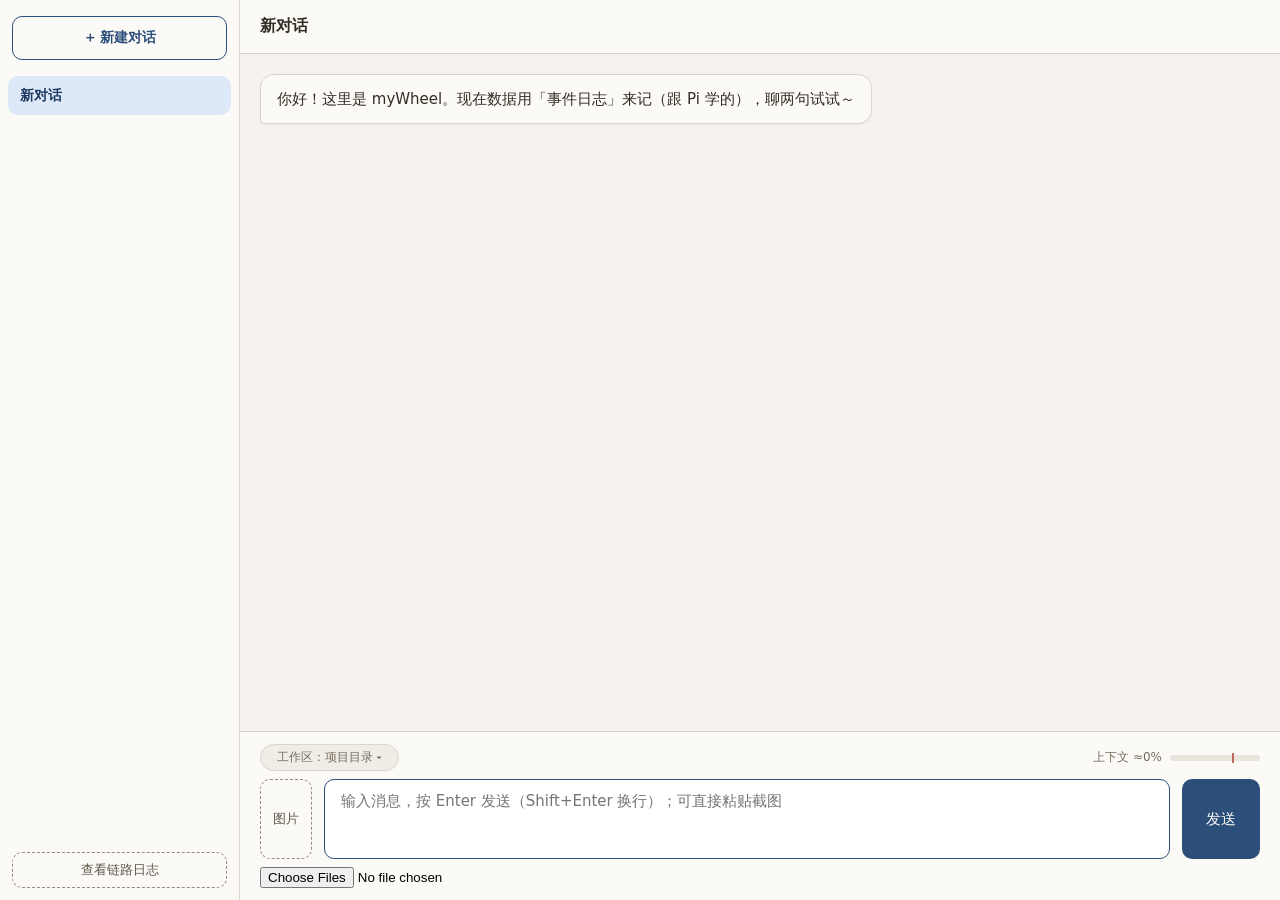
==== commit a0355422: "chore: 统一改名为 myWheel - README / docs 入口 / 评测方案 / 设计上下文 / 页面标题与欢迎语 - 名字由来改写为"我的轮子"：重复造轮子，在造的过程中搞明白它怎么" ====
--- a/static/index.html
+++ b/static/index.html
@@ -3,10 +3,10 @@
 <head>
 <meta charset="UTF-8">
 <meta name="viewport" content="width=device-width, initial-scale=1.0">
-<title>简</title>
+<title>myWheel</title>
 <style>
   /* ============================================================
-     设计 token 体系（「简」的设计地基 · "纸墨"版）
+     设计 token 体系（myWheel 的设计地基 · "纸墨"版）
      ------------------------------------------------------------
      两层结构（大厂设计系统的标准做法）：
        ① 原始层（--n / --p / --d / --s / --w / --y）：色板的字面值，
@@ -1902,7 +1902,7 @@
 
   // 空会话 → 显示一句欢迎语
   if (!conv || conv.messages.length === 0) {
-    addBubble("ai", "你好！我是「简」。现在数据用「事件日志」来记（跟 Pi 学的），聊两句试试～");
+    addBubble("ai", "你好！这里是 myWheel。现在数据用「事件日志」来记（跟 Pi 学的），聊两句试试～");
   }
 
   // 正在等回复 → 显示"思考中…"（把元素引用记下来，流式回答会直接改它的文字）
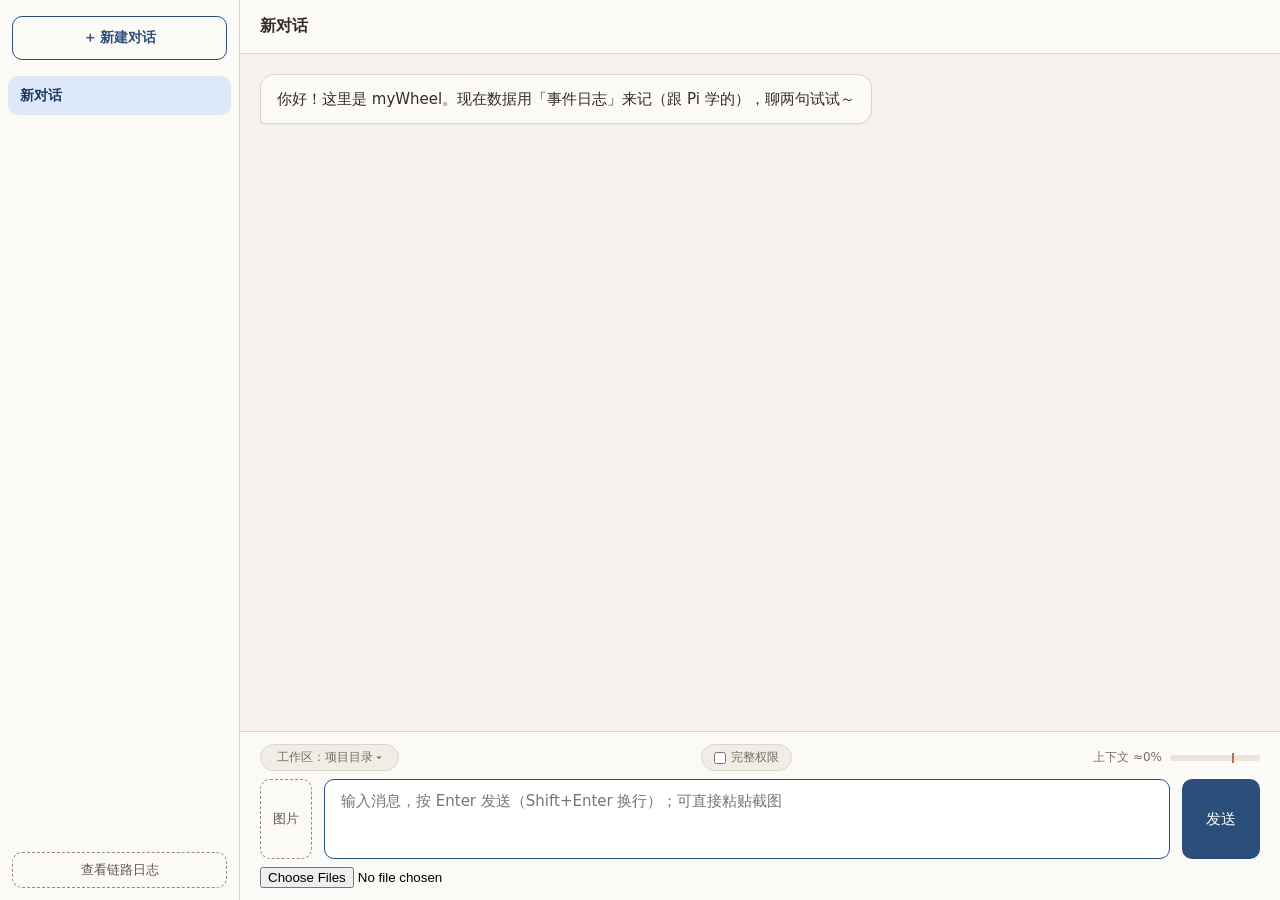
==== commit fb51f1a6: "feat: 工作区旁加「完整权限」开关，打开后可操作工作区以外 开关在前端、按会话生效、刷新即回到关闭（安全默认），打开时要二次确认。 后端 toolbox 记住该标记，tools/_common.s" ====
--- a/static/index.html
+++ b/static/index.html
@@ -307,6 +307,36 @@
     color: var(--accent-strong);
     background: var(--bg-accent-soft);
   }
+
+  /* 完整权限开关：平时是个安静的胶囊，打开后变红——提醒"这会儿没有围栏" */
+  #fullAccessTag {
+    display: inline-flex;
+    align-items: center;
+    gap: 5px;
+    font-size: var(--fs-xs);
+    color: var(--text-muted);
+    background: var(--bg-subtle);
+    border: 1px solid var(--border);
+    border-radius: var(--r-full);
+    padding: var(--sp-1) var(--sp-3);
+    cursor: pointer;
+    user-select: none;
+    transition: all .15s;
+  }
+  #fullAccessTag:hover { border-color: var(--accent); }
+  #fullAccessTag input {
+    margin: 0;
+    width: 12px;
+    height: 12px;
+    cursor: pointer;
+    accent-color: #e5484d;
+  }
+  #fullAccessTag.on {
+    color: #b42318;
+    background: #fef3f2;
+    border-color: #fda29b;
+    font-weight: 600;
+  }
   #workspaceMenu {
     position: absolute;
     bottom: 130%;                  /* 向上弹出（盖向消息区，不挡输入） */
@@ -874,6 +904,12 @@
           <button data-action="manual">手动输入路径…</button>
           <button data-action="reset">项目目录（agent 直接改项目文件）</button>
         </div>
+
+        <!-- 完整权限开关：关着的时候 agent 只能在「工作区」里读写 -->
+        <label id="fullAccessTag" title="关：agent 只能在上面那个工作区里读写。开：允许操作工作区以外的文件（仍会拒绝盘符根目录和系统目录）。只对当前会话生效，刷新页面自动关回去。">
+          <input type="checkbox" id="fullAccessChk">
+          <span id="fullAccessText">完整权限</span>
+        </label>
 
         <!-- 上下文用量计量（点击弹出详情 + 手动压缩）-->
         <div id="contextMeter" title="上下文用量（点击看详情）">
@@ -958,6 +994,9 @@
 const convListEl = document.getElementById("convList");
 const titleTextEl = document.getElementById("titleText");        // 标题栏里的会话名
 const workspaceTagEl = document.getElementById("workspaceTag");  // 输入框上方的工作区标签
+const fullAccessChkEl = document.getElementById("fullAccessChk");// 完整权限勾选框
+const fullAccessTagEl = document.getElementById("fullAccessTag");// 完整权限胶囊
+const fullAccessTextEl = document.getElementById("fullAccessText");
 const workspaceMenuEl = document.getElementById("workspaceMenu");// 工作区小菜单
 const contextMeterEl = document.getElementById("contextMeter");   // 上下文计量组件
 const contextTextEl = document.getElementById("contextText");     // 计量文字
@@ -1562,6 +1601,7 @@
       body: JSON.stringify({
         messages: fullHistory,
         workspace: conv.workspace || null,
+        full_access: !!conv.fullAccess,        // 输入框旁那个「完整权限」开关
         compaction: conv.compaction || null,   // 当前压缩状态（后端据此"应用"压缩）
         conversation_id: conv.id,              // 链路日志用（标记这次任务是哪个会话的）
       }),
@@ -1878,6 +1918,8 @@
     ? "当前工作区：" + ws + "（点击修改）"
     : "默认工作区：项目目录（点击修改）";
 
+  syncFullAccess();
+
   chatBox.innerHTML = "";       // 同样先清空
 
   // 如果这个会话压缩过：先在最顶部放一张"压缩卡片"（代表被吸收的早期对话）
@@ -2318,6 +2360,42 @@
 
 // 工作区标签：点开小菜单；菜单里的按钮分流到三种方式
 workspaceTagEl.addEventListener("click", toggleWorkspaceMenu);
+
+// ---------- 完整权限开关 ----------
+// 关（默认）：agent 只能在「工作区」里读写。
+// 开：允许读写工作区以外的路径——用来处理"素材在别的盘、项目在这里"这类情况。
+// 状态挂在会话对象上，刷新页面就回到关闭（安全默认）。
+function syncFullAccess() {
+  const conv = currentConv();
+  const on = !!(conv && conv.fullAccess);
+  fullAccessChkEl.checked = on;
+  fullAccessTagEl.classList.toggle("on", on);
+  fullAccessTextEl.textContent = on ? "完整权限：开" : "完整权限";
+}
+
+fullAccessChkEl.addEventListener("change", () => {
+  const conv = currentConv();
+  if (!conv) {
+    fullAccessChkEl.checked = false;
+    return;
+  }
+
+  if (fullAccessChkEl.checked) {
+    const ok = confirm(
+      "打开「完整权限」后，agent 可以读写工作区以外的文件。\n\n" +
+      "· 仍会拒绝盘符根目录、系统目录这类位置\n" +
+      "· 只对当前会话生效，刷新页面会自动关回去\n\n" +
+      "确定打开吗？"
+    );
+    if (!ok) {
+      fullAccessChkEl.checked = false;
+      return;
+    }
+  }
+
+  conv.fullAccess = fullAccessChkEl.checked;
+  syncFullAccess();
+});
 document.querySelectorAll("#workspaceMenu button").forEach(function (menuBtn) {
   menuBtn.addEventListener("click", function () {
     workspaceMenuEl.classList.add("hidden");   // 点了就收起菜单
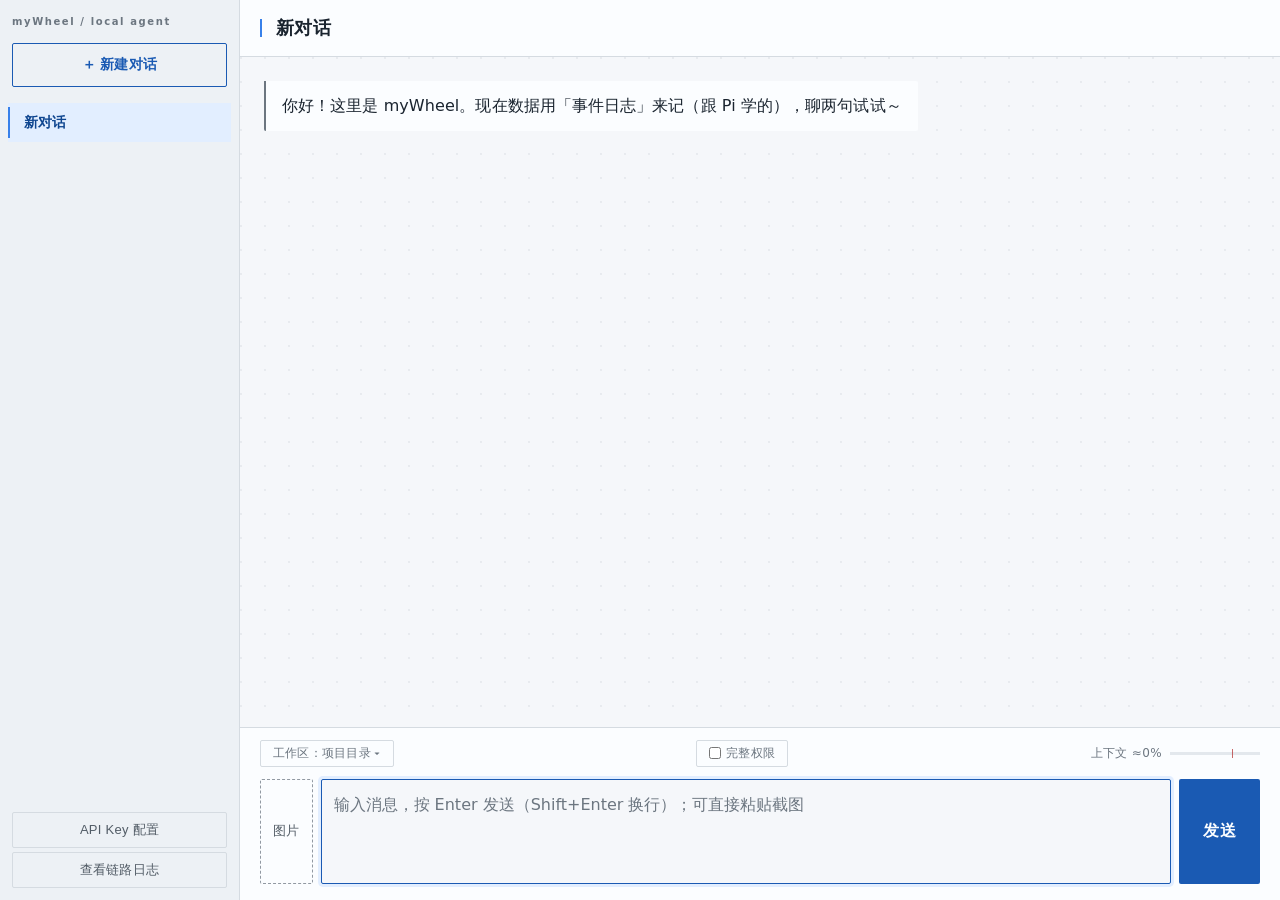
==== commit 714b85a2: "feat: 界面配置 API Key + 科技极简主题 + 修复完整权限开关 API Key：新增 keyring.py，Key 单独存 api_key.json（不碰 config.py），保存即改" ====
--- a/static/index.html
+++ b/static/index.html
@@ -688,9 +688,122 @@
     border: 1px solid rgba(255, 255, 255, 0.25);
   }
 
+  /* ===== API Key 配置：左下角「查看链路日志」上方 ===== */
+  #keyBtn {
+    display: block;
+    width: calc(100% - var(--sp-3) * 2);
+    margin: var(--sp-2) var(--sp-3) 0;
+    padding: var(--sp-2) var(--sp-3);
+    border: 1px dashed var(--border-strong);
+    border-radius: var(--r-md);
+    background: transparent;
+    color: var(--text-secondary);
+    font-size: var(--fs-sm);
+    cursor: pointer;
+    text-align: left;
+  }
+  #keyBtn:hover { background: var(--bg-subtle); color: var(--text-primary); }
+  #keyBtn.configured { color: var(--s600); border-color: var(--s600); }
+
+  /* ===== API Key 配置弹层 ===== */
+  #keyOverlay {
+    position: fixed;
+    inset: 0;
+    background: rgba(51, 45, 36, 0.35);
+    display: flex;
+    align-items: center;
+    justify-content: center;
+    z-index: 60;
+  }
+  #keyOverlay.hidden { display: none; }
+  #keyModal {
+    width: min(440px, 92vw);
+    background: var(--bg-surface);
+    border: 1px solid var(--border-strong);
+    border-radius: var(--r-lg);
+    box-shadow: var(--shadow-pop);
+    overflow: hidden;
+  }
+  #keyModalHead {
+    display: flex;
+    align-items: center;
+    justify-content: space-between;
+    padding: var(--sp-3) var(--sp-4);
+    border-bottom: 1px solid var(--border);
+    font-weight: 600;
+    color: var(--text-primary);
+  }
+  #keyClose {
+    border: none;
+    background: none;
+    font-size: var(--fs-lg);
+    color: var(--text-secondary);
+    cursor: pointer;
+    padding: 0 var(--sp-2);
+    border-radius: var(--r-sm);
+  }
+  #keyClose:hover { background: var(--bg-subtle); color: var(--text-primary); }
+  #keyBody { padding: var(--sp-4); }
+  #keyState {
+    font-size: var(--fs-sm);
+    color: var(--text-secondary);
+    margin-bottom: var(--sp-3);
+  }
+  #keyInput {
+    width: 100%;
+    box-sizing: border-box;
+    padding: var(--sp-2) var(--sp-3);
+    border: 1px solid var(--border-strong);
+    border-radius: var(--r-md);
+    background: var(--bg-page);
+    color: var(--text-primary);
+    font-size: var(--fs-sm);
+    letter-spacing: .06em;
+  }
+  #keyInput.masked { cursor: pointer; color: var(--text-muted); }
+  #keyInput:focus { outline: 2px solid var(--p200); outline-offset: 1px; }
+  #keyHint {
+    font-size: var(--fs-xs);
+    color: var(--text-muted);
+    margin-top: var(--sp-2);
+    line-height: 1.6;
+  }
+  #keyErr {
+    font-size: var(--fs-xs);
+    color: var(--d600);
+    margin-top: var(--sp-2);
+    min-height: 1.1em;
+  }
+  #keyFoot {
+    display: flex;
+    justify-content: flex-end;
+    gap: var(--sp-2);
+    padding: var(--sp-3) var(--sp-4);
+    border-top: 1px solid var(--border);
+  }
+  #keyFoot button {
+    padding: var(--sp-2) var(--sp-4);
+    border-radius: var(--r-md);
+    font-size: var(--fs-sm);
+    cursor: pointer;
+  }
+  #keyCancelBtn {
+    border: 1px solid var(--border-strong);
+    background: var(--bg-surface);
+    color: var(--text-secondary);
+  }
+  #keyCancelBtn:hover { background: var(--bg-subtle); }
+  #keySaveBtn {
+    border: 1px solid var(--p600);
+    background: var(--p600);
+    color: var(--text-on-accent);
+  }
+  #keySaveBtn:hover:not(:disabled) { background: var(--p700); }
+  #keySaveBtn:disabled { opacity: .45; cursor: not-allowed; }
+
   /* ===== 链路日志（观测）：左下角入口 ===== */
   #traceBtn {
-    margin: var(--sp-2) var(--sp-3) var(--sp-3);
+    margin: var(--sp-1) var(--sp-3) var(--sp-3);
     padding: var(--sp-2) var(--sp-3);
     border: 1px dashed var(--border-strong);
     border-radius: var(--r-md);
@@ -879,6 +992,8 @@
     margin-top: var(--sp-2);
   }
 </style>
+<!-- 主题层：冷调精密（科技极简）。删掉这一行即可回到原来的「暖纸墨」主题 -->
+<link rel="stylesheet" href="/static/theme-tech.css">
 </head>
 <body>
 
@@ -886,6 +1001,7 @@
   <aside id="sidebar">
     <button id="newBtn">＋ 新建对话</button>
     <ul id="convList"></ul>
+    <button id="keyBtn" title="配置大模型 API Key（保存后立即生效）">API Key 配置</button>
     <button id="traceBtn" title="查看每次任务的完整执行链路">查看链路日志</button>
   </aside>
 
@@ -906,7 +1022,7 @@
         </div>
 
         <!-- 完整权限开关：关着的时候 agent 只能在「工作区」里读写 -->
-        <label id="fullAccessTag" title="关：agent 只能在上面那个工作区里读写。开：允许操作工作区以外的文件（仍会拒绝盘符根目录和系统目录）。只对当前会话生效，刷新页面自动关回去。">
+        <label id="fullAccessTag" title="点一下切换。关：agent 只能在上面那个工作区里读写。开：允许操作工作区以外的文件（仍会拒绝盘符根目录和系统目录），再点一次即可关回去。只对当前会话生效，刷新页面自动关回去。">
           <input type="checkbox" id="fullAccessChk">
           <span id="fullAccessText">完整权限</span>
         </label>
@@ -935,6 +1051,28 @@
       <input type="file" id="imgFile" accept="image/png,image/jpeg,image/gif,image/webp" multiple class="hidden">
     </footer>
   </main>
+
+  <!-- ===== API Key 配置弹层（左下角"API Key 配置"按钮打开） ===== -->
+  <div id="keyOverlay" class="hidden">
+    <div id="keyModal">
+      <div id="keyModalHead">
+        <span>API Key</span>
+        <button id="keyClose" title="关闭（Esc）">✕</button>
+      </div>
+      <div id="keyBody">
+        <div id="keyState">正在读取配置…</div>
+        <!-- 明文 Key 永远不会出现在这个框里：已配置时它只装一串星号 -->
+        <input id="keyInput" type="password" autocomplete="off" spellcheck="false"
+               placeholder="sk-..." />
+        <div id="keyHint"></div>
+        <div id="keyErr"></div>
+      </div>
+      <div id="keyFoot">
+        <button id="keyCancelBtn">取消</button>
+        <button id="keySaveBtn" disabled>保存</button>
+      </div>
+    </div>
+  </div>
 
   <!-- ===== 链路日志弹层（左下角"查看链路日志"按钮打开） ===== -->
   <div id="traceOverlay" class="hidden">
@@ -1018,6 +1156,16 @@
 const traceOverlayEl = document.getElementById("traceOverlay"); // 弹层遮罩
 const traceBodyEl = document.getElementById("traceBody");      // 弹层内容区
 const traceCloseEl = document.getElementById("traceClose");    // 关闭按钮
+// API Key 配置相关
+const keyBtnEl = document.getElementById("keyBtn");
+const keyOverlayEl = document.getElementById("keyOverlay");
+const keyInputEl = document.getElementById("keyInput");
+const keyStateEl = document.getElementById("keyState");
+const keyHintEl = document.getElementById("keyHint");
+const keyErrEl = document.getElementById("keyErr");
+const keySaveBtnEl = document.getElementById("keySaveBtn");
+const keyCancelBtnEl = document.getElementById("keyCancelBtn");
+const keyCloseEl = document.getElementById("keyClose");
 
 // ============================================================
 // 二、和后端打交道的小函数
@@ -1337,41 +1485,46 @@
   }
 }
 
-// 【分支】以某条 AI 回复为界，复制出一个新会话（学 Pi 的 /fork）
-// 原理：把"从开头到这条回复"的消息复制成新事件，追加进日志；
-//       原会话一动不动，新会话拿到一份完全属于自己的历史副本。
-async function branchConversation(sourceId, index) {
+// 【分叉】把某个会话的前 N 条消息复制成一个新会话（学 Pi 的 /fork 与 /tree）
+// ------------------------------------------------------------
+// ★ 为什么要把"复制历史"做成独立事件，而不是直接改原会话：
+//   原会话必须一动不动。用户是拿它当"证据"在看的——
+//   分叉出去试错，回头看原始那条链路还在，这才能对比"两种问法差别在哪"。
+//
+// ★ 必须继承工作区和它的 workspace 事件：
+//   否则分叉出来的会话会悄悄退回项目目录，等于把 agent 的权限范围换掉了。
+//   这种"不声不响换了环境"的问题最难查——它不报错，只是行为不一样。
+async function forkConversation(sourceId, keepCount, titleSuffix) {
   const source = state.conversations.find(function (c) { return c.id === sourceId; });
   if (!source) return;
 
-  // 要带走的家当：从第一条到这条 AI 回复（含它本身）
-  const copied = source.messages.slice(0, index + 1);
-
-  // 造一个新会话（消息逐条"复印"，和原会话彻底脱钩）
+  const copied = source.messages.slice(0, keepCount);
+
   const newConv = {
     id: "c" + Date.now(),
-    title: source.title + "·分支",
+    title: source.title + titleSuffix,
     messages: copied.map(function (m) {
-      return Object.assign({}, m);   // 浅拷贝一条新对象（tool 条目的字段也原样带上）
+      return Object.assign({}, m);   // 浅拷贝：tool 条目的字段也原样带上
     }),
+    workspace: source.workspace || null,
   };
   state.conversations.unshift(newConv);
   state.current_id = newConv.id;
 
-  // 记账：1 条 session（带"从哪儿来"的血缘标记）+ 复印的所有条目
-  // （branched_from / branched_at 只是备注，回放时会被忽略——旧代码天然兼容）
   const events = [
     {
       type: "session",
       id: newConv.id,
       title: newConv.title,
-      branched_from: sourceId,   // 从哪个会话分支出来的
-      branched_at: index,        // 分支点是第几条消息（从 0 数）
+      branched_from: sourceId,        // 血缘备注（回放时忽略，旧代码天然兼容）
+      branched_at: keepCount - 1,
     },
   ];
+  if (newConv.workspace) {
+    events.push({ type: "workspace", conversation_id: newConv.id, path: newConv.workspace });
+  }
   copied.forEach(function (m) {
     if (m.role === "tool") {
-      // 工具记录也照原样复印一份
       events.push({
         type: "tool",
         conversation_id: newConv.id,
@@ -1379,6 +1532,7 @@
         arguments: m.arguments,
         result: m.result,
         ok: m.ok,
+        extra: m.extra || null,
       });
     } else {
       events.push({
@@ -1393,6 +1547,17 @@
   await appendEvents(events);
   renderAll();
   input.focus();
+}
+
+// 从某条 AI 回复之后继续（保留这条回复，换个方向往下聊）
+function branchConversation(sourceId, index) {
+  return forkConversation(sourceId, index + 1, "·分支");
+}
+
+// 从某条用户消息重开（丢掉这条和它后面的一切，换个问法再来）
+// 为什么不含这条：这正是"我要重新问"的语义——留着它，就成了"再问一遍同样的话"。
+function rewindConversation(sourceId, index) {
+  return forkConversation(sourceId, index, "·重开");
 }
 
 // ============================================================
@@ -1937,7 +2102,8 @@
         // AI 的回复：附上"坐标"（哪个会话、第几条），悬浮按钮点它时才知道分支哪里
         addBubble("ai", msg.content, { convId: conv.id, index: index });
       } else {
-        addBubble("user", msg.content);
+        // 用户消息也挂一个入口：回到这一步重来（学 Pi 的 /tree）
+        addBubble("user", msg.content, { convId: conv.id, index: index, mode: "rewind" });
       }
     });
   }
@@ -1996,12 +2162,20 @@
 
   // 可分支的消息：在气泡下方放一个按钮
   if (branchInfo) {
+    const isRewind = branchInfo.mode === "rewind";
     const actions = document.createElement("div");
     actions.className = "msg-actions";
     const branchBtn = document.createElement("button");
-    branchBtn.textContent = "分支新对话";
+    branchBtn.textContent = isRewind ? "从这里重开" : "分支新对话";
+    branchBtn.title = isRewind
+      ? "把这条消息之前的历史复制到一个新会话（这条和它之后的不带过去），可以换个问法重来"
+      : "把对话复制成一个新会话，从这条回复之后换个方向继续";
     branchBtn.addEventListener("click", function () {
-      branchConversation(branchInfo.convId, branchInfo.index);
+      if (isRewind) {
+        rewindConversation(branchInfo.convId, branchInfo.index);
+      } else {
+        branchConversation(branchInfo.convId, branchInfo.index);
+      }
     });
     actions.appendChild(branchBtn);
     wrap.appendChild(actions);
@@ -2294,9 +2468,155 @@
 }
 
 // ============================================================
+// 六·五、API Key 配置
+// ------------------------------------------------------------
+// 三条硬规矩（对应需求）：
+//   ① 后端只回「配没配」+ 一串星号，明文 Key 永不下发到浏览器；
+//   ② 已配置时输入框是只读的星号，点它才变成可编辑的空框，用来填新 Key 覆盖；
+//   ③ 只有点「保存」才 POST 生效；取消 / ✕ / 点遮罩 / Esc 一律不发请求，
+//      弹层里改过的东西全部丢弃。
+// ============================================================
+let keyConfigured = false;  // 当前是否已配置
+let keyEdited = false;      // 用户是否点开了掩码、真的准备填新 Key
+
+function resetKeyForm() {
+  keyEdited = false;
+  keyErrEl.textContent = "";
+  keySaveBtnEl.disabled = true;
+  keySaveBtnEl.textContent = "保存";
+  keyInputEl.value = "";
+  keyInputEl.type = "password";
+  keyInputEl.readOnly = false;
+  keyInputEl.disabled = false;
+  keyInputEl.classList.remove("masked");
+  keyInputEl.placeholder = "sk-...";
+}
+
+// 把输入框刷成「已配置 + 纯星号掩码」。明文一律不进 DOM。
+function fillMasked(d) {
+  keyConfigured = true;
+  keyEdited = false;
+  keySaveBtnEl.disabled = true;
+  keySaveBtnEl.textContent = "保存";
+  keyErrEl.textContent = "";
+  keyBtnEl.classList.add("configured");
+  keyStateEl.textContent = "已配置 Key（明文不会显示）";
+  // 用 text 类型：password 会把每个字符再套一层圆点，反而分不清是掩码还是输入
+  keyInputEl.type = "text";
+  keyInputEl.value = d.masked || "••••••••••••••••";
+  keyInputEl.readOnly = true;
+  keyInputEl.classList.add("masked");
+  keyInputEl.placeholder = "";
+}
+
+function showKeyStatus(d) {
+  keyConfigured = !!d.configured;
+  keyBtnEl.classList.toggle("configured", keyConfigured);
+  if (keyConfigured) {
+    fillMasked(d);
+    const origin = d.source === "saved" ? "Key 来自界面保存。" : "Key 来自 config.py。";
+    keyHintEl.textContent = origin +
+      "点上面的星号框可填入新 Key 覆盖原来的；只有点「保存」才生效。";
+  } else {
+    keyStateEl.textContent = "还没有配置 API Key";
+    keyInputEl.type = "password";
+    keyHintEl.textContent = "填入以 sk- 开头的 Key，点「保存」后立即生效，无需重启服务。";
+  }
+}
+
+async function openKeyPanel() {
+  keyOverlayEl.classList.remove("hidden");
+  resetKeyForm();
+  keyStateEl.textContent = "正在读取配置…";
+  keyHintEl.textContent = "";
+  keyInputEl.disabled = true;
+  try {
+    const res = await fetch("/api/key", { cache: "no-store" });
+    const d = await res.json();
+    keyInputEl.disabled = false;
+    showKeyStatus(d);
+  } catch (e) {
+    keyInputEl.disabled = false;
+    keyStateEl.textContent = "读取失败：确认后端服务在运行";
+    keyErrEl.textContent = String(e);
+  }
+}
+
+function closeKeyPanel() {
+  // 取消 = 什么也不做：不发请求、不写状态、不碰 config，改动全部丢弃
+  keyOverlayEl.classList.add("hidden");
+  resetKeyForm();
+}
+
+// 点击「已配置」的星号框 → 变成可编辑的空框，准备覆盖
+keyInputEl.addEventListener("click", function () {
+  if (keyConfigured && !keyEdited) {
+    keyEdited = true;
+    keyInputEl.type = "password";
+    keyInputEl.value = "";
+    keyInputEl.readOnly = false;
+    keyInputEl.classList.remove("masked");
+    keyInputEl.placeholder = "输入新的 API Key（保存后覆盖原来的）";
+    keyInputEl.focus();
+    keyErrEl.textContent = "";
+  }
+});
+
+keyInputEl.addEventListener("input", function () {
+  keyEdited = true;
+  keySaveBtnEl.disabled = !keyInputEl.value.trim();
+  keyErrEl.textContent = "";
+});
+
+keySaveBtnEl.addEventListener("click", async function () {
+  const newKey = keyInputEl.value.trim();
+  if (!keyEdited || !newKey) return;   // 还是星号 / 空框，不许提交
+
+  keySaveBtnEl.disabled = true;
+  keySaveBtnEl.textContent = "保存中…";
+  keyErrEl.textContent = "";
+  try {
+    const res = await fetch("/api/key", {
+      method: "POST",
+      headers: { "Content-Type": "application/json" },
+      body: JSON.stringify({ api_key: newKey }),
+    });
+    const d = await res.json();
+    if (!res.ok) throw new Error(d.error || "保存失败");
+    // 保存成功：界面回到「已配置 + 星号」，明文不留在输入框里
+    fillMasked(d);
+    keyHintEl.textContent = "已保存并立即生效，无需重启服务。点星号框可再次覆盖。";
+  } catch (e) {
+    keySaveBtnEl.disabled = false;
+    keySaveBtnEl.textContent = "保存";
+    keyErrEl.textContent = "保存失败：" + e.message;
+  }
+});
+
+keyBtnEl.addEventListener("click", openKeyPanel);
+keyCancelBtnEl.addEventListener("click", closeKeyPanel);
+keyCloseEl.addEventListener("click", closeKeyPanel);
+keyOverlayEl.addEventListener("click", function (e) {
+  if (e.target === keyOverlayEl) closeKeyPanel();
+});
+
+// 首屏只刷一下左下角按钮的视觉，不打开弹窗、不拖慢渲染
+async function refreshKeyBadge() {
+  try {
+    const res = await fetch("/api/key", { cache: "no-store" });
+    const d = await res.json();
+    keyBtnEl.classList.toggle("configured", !!d.configured);
+    keyBtnEl.title = d.configured
+      ? "已配置 API Key（点开可查看状态或覆盖）"
+      : "配置大模型 API Key（保存后立即生效）";
+  } catch (e) { /* 后端没起来就算了，按钮保持默认 */ }
+}
+
+// ============================================================
 // 七、启动：页面打开时，先读状态，再画出界面
 // ============================================================
 async function init() {
+  refreshKeyBadge();   // 不 await，别拖慢首屏
   // 1. 从后端读取状态
   //    （后端是"回放事件日志"推导出来的，对前端来说和以前一模一样，无感）
   try {
@@ -2353,7 +2673,11 @@
   if (e.target === traceOverlayEl) closeTracePanel();
 });
 document.addEventListener("keydown", function (e) {
-  if (e.key === "Escape" && !traceOverlayEl.classList.contains("hidden")) {
+  if (e.key !== "Escape") return;
+  // 两个弹层都在时先关上面那层（Key 的 z-index 更高）
+  if (!keyOverlayEl.classList.contains("hidden")) {
+    closeKeyPanel();
+  } else if (!traceOverlayEl.classList.contains("hidden")) {
     closeTracePanel();
   }
 });
@@ -2373,27 +2697,21 @@
   fullAccessTextEl.textContent = on ? "完整权限：开" : "完整权限";
 }
 
-fullAccessChkEl.addEventListener("change", () => {
+// ★ 这里原本用 confirm() 做二次确认，是「点击无反馈」的元凶：
+//   嵌入式浏览器 / 预览面板会把模态弹窗静默取消（直接返回 false），
+//   于是每次勾上都被立刻弹回，看起来就是点了没反应。
+//   改成点一下直接切换，靠红色胶囊 + 「完整权限：开」给出明确反馈，
+//   风险说明放在 label 的 title 里，不再拦路。
+// ★ 事件绑在 label 上并 preventDefault()：自己接管状态，不让浏览器再
+//   toggle 一次 checkbox；syncFullAccess() 是唯一的权威渲染出口。
+fullAccessTagEl.addEventListener("click", function (e) {
+  e.preventDefault();
   const conv = currentConv();
   if (!conv) {
-    fullAccessChkEl.checked = false;
+    syncFullAccess();
     return;
   }
-
-  if (fullAccessChkEl.checked) {
-    const ok = confirm(
-      "打开「完整权限」后，agent 可以读写工作区以外的文件。\n\n" +
-      "· 仍会拒绝盘符根目录、系统目录这类位置\n" +
-      "· 只对当前会话生效，刷新页面会自动关回去\n\n" +
-      "确定打开吗？"
-    );
-    if (!ok) {
-      fullAccessChkEl.checked = false;
-      return;
-    }
-  }
-
-  conv.fullAccess = fullAccessChkEl.checked;
+  conv.fullAccess = !conv.fullAccess;
   syncFullAccess();
 });
 document.querySelectorAll("#workspaceMenu button").forEach(function (menuBtn) {
--- a/static/theme-tech.css
+++ b/static/theme-tech.css
@@ -0,0 +1,513 @@
+/*
+ * theme-tech.css —— 「冷调精密」主题层
+ * ---------------------------------------------------------------------------
+ * 设计方向：浅色 · 科技极简。不是深色发光赛博风，而是「仪器面板 / 工程坐标纸」：
+ *   · 冷调中性（hue 250，带极轻蓝味，绝不是纯灰）承担 90% 面积
+ *   · 单一电蓝只出现在主操作、聚焦、选中、状态指示，约 10%
+ *   · 层级靠 1px 发丝线 + 留白 + 字重建立，阴影几乎退场
+ *   · 圆角收敛到 2–4px，像切割过的金属面板，不做消费级胶囊
+ *
+ * 组织方式：这是**覆盖层**，只重定义 token 与视觉属性，
+ *   不碰 static/index.html 里原有的任何一条 CSS 与 JS。
+ *   想回到原来的「暖纸墨」主题，删掉 index.html 里那一行 <link> 即可。
+ *
+ * 约束（来自 .impeccable.md）：原生 CSS、系统字体、运行时不拉外部资源。
+ */
+
+/* ============================================================
+   一、Token 重定义
+   ------------------------------------------------------------
+   保留原有全部变量名（组件样式都在引用它们），只换值。
+   OKLCH 是感知均匀色彩空间：等亮度步长看起来才真的等距。
+   ============================================================ */
+:root {
+  /* ---- 原始层：冷调中性阶（hue 250，chroma 随深度略增，避免死灰）---- */
+  --n50:  oklch(0.993 0.003 250);  /* 极冷白 · 卡面 */
+  --n100: oklch(0.976 0.005 250);  /* 页面底 */
+  --n150: oklch(0.955 0.007 250);  /* 浅底 · 悬浮 */
+  --n200: oklch(0.928 0.009 250);  /* 悬浮加深 */
+  --n300: oklch(0.888 0.011 250);  /* 发丝分隔线 */
+  --n400: oklch(0.680 0.016 250);  /* 强边框 / 控件边框 */
+  --n500: oklch(0.560 0.019 250);  /* 辅助文字（≥4.5:1）*/
+  --n600: oklch(0.470 0.021 250);  /* 次级文字 */
+  --n700: oklch(0.370 0.023 250);
+  --n800: oklch(0.255 0.025 250);  /* 主文字 · 石板墨（≥12:1）*/
+
+  /* ---- 主色：电蓝 / 靛青 ---- */
+  --p600: oklch(0.480 0.155 258);  /* 主操作（白字 ≥5:1）*/
+  --p700: oklch(0.405 0.135 258);  /* 加深 / hover */
+  --p100: oklch(0.945 0.028 258);  /* 主色浅底 */
+  --p200: oklch(0.875 0.058 258);  /* 主色浅边 / 焦点环 */
+
+  /* ---- 语义色：同样偏冷，避免暖色破坏整体温度 ---- */
+  --d600: oklch(0.525 0.165 25);   /* 错误 · 冷朱 */
+  --d100: oklch(0.952 0.024 25);
+  --d200: oklch(0.885 0.048 25);
+  --s600: oklch(0.505 0.105 162);  /* 成功 · 冷松绿 */
+  --w600: oklch(0.610 0.115 72);   /* 警告 */
+  --w100: oklch(0.955 0.028 72);
+  --y600: oklch(0.480 0.065 285);  /* 系统自发动作 · 冷蓝紫 */
+  --y300: oklch(0.790 0.045 285);
+  --y200: oklch(0.885 0.032 285);
+  --y100: oklch(0.952 0.016 285);
+
+  /* ---- 排版：更少的级数、更大的跨度；正文 16px 达标 ---- */
+  --font-sans: system-ui, -apple-system, "Segoe UI", "PingFang SC", "Microsoft YaHei", sans-serif;
+  --font-mono: "Cascadia Code", "SF Mono", Consolas, "Liberation Mono", monospace;
+  --fs-xs:  12px;   /* 元数据 / 标签 */
+  --fs-sm:  13px;   /* 次要 UI */
+  --fs-md:  14px;   /* 列表 / 按钮 */
+  --fs-lg:  16px;   /* 正文 / 消息 */
+  --fs-xl:  18px;   /* 小标题 */
+  --fs-2xl: 22px;   /* 标题 */
+  --lh-tight:   1.35;
+  --lh-base:    1.65;
+  --lh-relaxed: 1.8;
+
+  /* ---- 间距：沿用原 4px 网格，不动（改了会牵动整页布局）---- */
+
+  /* ---- 圆角：从「气泡」收敛为「面板」 ---- */
+  --r-xs:  2px;
+  --r-sm:  2px;
+  --r-md:  3px;
+  --r-lg:  4px;
+  --r-full: 999px;  /* 只留给进度条这类真正的细长条 */
+
+  /* ---- 阴影：浅色体系里几乎退场，弹层保留极轻的一层 ---- */
+  --shadow-sm:  none;
+  --shadow-pop: 0 12px 36px oklch(0.255 0.025 250 / 0.14),
+                0 1px 2px  oklch(0.255 0.025 250 / 0.06);
+
+  /* ---- 动效：指数缓动，无回弹 ---- */
+  --ease-out:      cubic-bezier(0.25, 1, 0.5, 1);       /* quart */
+  --ease-out-expo: cubic-bezier(0.16, 1, 0.3, 1);       /* expo · 弹层入场 */
+  --dur-fast: 0.12s;
+  --dur-base: 0.22s;
+
+  /* ---- 主题层新增 ---- */
+  --accent-vivid: oklch(0.610 0.175 258);  /* 只用于 2px 指示条 / 刻度，不承担文字 */
+  --bg-code:      oklch(0.245 0.022 250);  /* 代码是另一种介质：深石板窗口 */
+  --text-on-code: oklch(0.930 0.008 250);
+  --grid-dot:     oklch(0.620 0.020 250 / 0.11);  /* 坐标纸钉点，极淡 */
+  --overlay-ink:  oklch(0.255 0.025 250 / 0.38); /* 遮罩：冷墨，不带暖味 */
+}
+
+/* ============================================================
+   二、页面基础与全局打磨
+   ============================================================ */
+body {
+  font-variant-numeric: tabular-nums;      /* 数字对齐：百分比、时间戳不跳动 */
+  font-kerning: normal;
+  letter-spacing: 0.005em;
+  -webkit-font-smoothing: antialiased;
+}
+
+::selection { background: var(--p200); color: var(--n800); }
+
+/* 补一条全局规则：原样式表里 .hidden 只和具体 id 搭配定义过，
+   导致 <input id="imgFile" class="hidden"> 这类元素其实一直可见，
+   在底部露出一行原生「选择文件」。所有 #xxx.hidden 规则特异性更高，
+   同为 display:none，不会冲突。*/
+.hidden { display: none; }
+
+/* 统一的键盘焦点：可见、但不喧哗 */
+:focus-visible {
+  outline: 2px solid var(--accent);
+  outline-offset: 2px;
+}
+
+/* 细滚动条 —— 长时间读代码时，滚动条不该抢戏 */
+* { scrollbar-width: thin; scrollbar-color: var(--n400) transparent; }
+::-webkit-scrollbar { width: 8px; height: 8px; }
+::-webkit-scrollbar-track { background: transparent; }
+::-webkit-scrollbar-thumb {
+  background: var(--n300);
+  border: 2px solid var(--bg-page);
+  border-radius: var(--r-full);
+}
+::-webkit-scrollbar-thumb:hover { background: var(--n400); }
+
+/* ============================================================
+   三、左侧栏：仪器铭牌 + 直角列表
+   ============================================================ */
+#sidebar {
+  background: var(--bg-subtle);
+  border-right: 1px solid var(--border);
+}
+
+/* 记忆点①：型号铭牌。像面板上丝印的一行小字，不抢内容。
+   用大字距而非等宽字体来建立「精密」感（避免等宽装技术感的反模式）。*/
+#sidebar::before {
+  content: "myWheel  /  local agent";
+  display: block;
+  flex-shrink: 0;
+  padding: var(--sp-4) var(--sp-3) 0;
+  font-size: 10px;
+  font-weight: 600;
+  letter-spacing: 0.16em;
+  color: var(--text-muted);
+  white-space: nowrap;
+}
+
+#newBtn {
+  border: 1px solid var(--accent);
+  border-radius: var(--r-sm);
+  background: transparent;
+  color: var(--accent);
+  font-size: var(--fs-md);
+  font-weight: 600;
+  letter-spacing: 0.02em;
+  transition: background var(--dur-fast) var(--ease-out),
+              color var(--dur-fast) var(--ease-out);
+}
+#newBtn:hover { background: var(--p100); color: var(--accent-strong); }
+#newBtn:active { transform: translateY(1px); }
+
+.conv-item {
+  position: relative;                 /* 给下面 active 的指示条做锚点 */
+  border-radius: 0;
+  padding-left: var(--sp-4);
+  font-size: var(--fs-md);
+  transition: background var(--dur-fast) var(--ease-out);
+}
+.conv-item:hover { background: var(--bg-hover); }
+.conv-item.active {
+  background: var(--bg-accent-soft);
+  color: var(--accent-strong);
+  font-weight: 600;
+}
+/* 记忆点②：选中态用一条 2px 电蓝竖线，而不是整块填色 */
+.conv-item.active::before {
+  content: "";
+  position: absolute;
+  left: 0; top: 4px; bottom: 4px;
+  width: 2px;
+  background: var(--accent-vivid);
+}
+.conv-item button { border-radius: var(--r-xs); }
+
+#keyBtn, #traceBtn {
+  border: 1px solid var(--border);
+  border-radius: var(--r-sm);
+  color: var(--text-secondary);
+  font-size: var(--fs-sm);
+  letter-spacing: 0.02em;
+  /* 两个入口都是被 flex 拉伸的宽条，文字对齐方式要一致。
+     原样式里 #keyBtn 单独写了 text-align:left，这里统一成居中。*/
+  text-align: center;
+  transition: border-color var(--dur-fast) var(--ease-out),
+              color var(--dur-fast) var(--ease-out),
+              background var(--dur-fast) var(--ease-out);
+}
+#keyBtn:hover, #traceBtn:hover {
+  border-color: var(--accent);
+  color: var(--accent-strong);
+  background: var(--bg-accent-soft);
+}
+#keyBtn.configured { border-color: var(--s600); }
+
+/* ============================================================
+   四、主区域：坐标纸 + 更清晰的标题
+   ============================================================ */
+#chatTitle {
+  /* 记忆点④：标题左侧一条 2×18px 电蓝短竖线，像面板上的「当前通道」标记。
+     用背景图而不是伪元素：#titleText 是 block，伪元素会把它挤成两行。*/
+  background-image: linear-gradient(var(--accent-vivid), var(--accent-vivid));
+  background-size: 2px 18px;
+  background-position: var(--sp-5) center;
+  background-repeat: no-repeat;
+  font-size: var(--fs-xl);
+  font-weight: 600;
+  letter-spacing: 0.02em;
+  padding-left: calc(var(--sp-5) + 16px);
+}
+
+/* 记忆点③：极淡点阵。呼应项目「事件一行行往后刻」的日志哲学，
+   透明度低到不干扰阅读，只在空白处透出来。*/
+#chat {
+  padding: var(--sp-6);
+  gap: var(--sp-4);
+  background-image: radial-gradient(circle at 1px 1px, var(--grid-dot) 1px, transparent 0);
+  background-size: 24px 24px;
+  background-attachment: local;
+}
+
+/* ============================================================
+   五、消息：一边是「指令块」，一边是「纸上的记录」
+   ------------------------------------------------------------
+   去掉气泡的圆角与阴影：AI 回复像一条贴上去的记录，左侧一道细线断行；
+   用户消息保留实心块，形成明确的左右对照。这是本主题最核心的一处取舍。
+   ============================================================ */
+.msg {
+  border-radius: var(--r-sm);
+  font-size: var(--fs-lg);
+  line-height: var(--lh-base);
+}
+.msg.user {
+  background: var(--accent);
+  color: var(--text-on-accent);
+  border-bottom-right-radius: var(--r-sm);
+  box-shadow: none;
+}
+.msg.ai {
+  background: var(--bg-surface);       /* 不透明：挡住底下的点阵 */
+  border: none;
+  border-left: 2px solid var(--n500);  /* 比边框深一档，长回复也能看清断行 */
+  border-radius: 0 var(--r-sm) var(--r-sm) 0;
+  border-bottom-left-radius: var(--r-sm);
+  box-shadow: none;
+  padding-left: var(--sp-4);
+}
+.msg-wrap:hover .msg.ai { border-left-color: var(--accent-vivid); }
+.msg.ai h1, .msg.ai h2, .msg.ai h3 { letter-spacing: -0.01em; }
+.msg.ai h1 { font-size: var(--fs-2xl); }
+.msg.ai h2 { font-size: var(--fs-xl); }
+
+/* 行内代码：浅底细框；代码块：深石板窗口 —— 介质的区分是有意图的 */
+.msg.ai code {
+  background: var(--bg-subtle);
+  border: 1px solid var(--border);
+  border-radius: var(--r-xs);
+  color: var(--text-primary);
+  font-size: var(--fs-sm);
+  font-variant-ligatures: none;
+}
+.msg.ai pre {
+  background: var(--bg-code);
+  border: 1px solid var(--bg-code);
+  border-left: 2px solid var(--accent-vivid);
+  border-radius: var(--r-xs);
+  color: var(--text-on-code);
+  padding: var(--sp-3) var(--sp-4);
+}
+.msg.ai pre code {
+  background: none;
+  border: none;
+  color: var(--text-on-code);
+  padding: 0;
+}
+.msg.ai blockquote {
+  border-left: 2px solid var(--accent-vivid);
+  padding-left: var(--sp-3);
+}
+.msg.ai th, .msg.ai td { font-size: var(--fs-sm); }
+.msg.ai th { background: var(--bg-subtle); font-weight: 600; }
+.msg.ai hr { border-top: 1px solid var(--border); }
+.msg.ai .msg-image { border: 1px solid var(--border); }
+
+.msg.error {
+  background: var(--bg-danger-soft);
+  border-left: 2px solid var(--danger);
+  border-radius: 0 var(--r-sm) var(--r-sm) 0;
+  color: var(--danger);
+}
+
+.msg-actions { transition: opacity var(--dur-fast) var(--ease-out); }
+.msg-actions button {
+  border-radius: var(--r-xs);
+  font-size: var(--fs-xs);
+  letter-spacing: 0.02em;
+}
+
+/* ============================================================
+   六、工具 / 子代理 / 压缩卡片：统一改成「线框记录」
+   ============================================================ */
+.tool-line { font-size: var(--fs-xs); letter-spacing: 0.03em; }
+
+.tool-card, .compact-card {
+  border: 1px solid var(--border);
+  border-left: 2px solid var(--border-strong);
+  border-radius: 0 var(--r-sm) var(--r-sm) 0;
+  background: var(--bg-subtle);
+}
+.tool-card-head:hover, .compact-card-head:hover { background: var(--bg-hover); }
+.tool-card-body, .compact-card-body {
+  border-top: 1px solid var(--border);
+  background: var(--bg-surface);
+}
+.tool-card.fail { border-left-color: var(--danger); }
+.tool-card.fail .tool-card-head { color: var(--danger); }
+
+.compact-card {
+  border-left-color: var(--border-system-strong);
+  background: var(--bg-system-soft);
+}
+.subagent-area { border-top: 1px dashed var(--border-system); }
+.subagent-toggle { border-radius: var(--r-xs); }
+.subagent-panel {
+  border-left: 2px solid var(--border-system-strong);
+  border-radius: 0 var(--r-sm) var(--r-sm) 0;
+}
+
+/* ============================================================
+   七、底部输入区：面板化
+   ============================================================ */
+footer {
+  gap: var(--sp-3);
+  padding: var(--sp-3) var(--sp-5) var(--sp-4);
+  background: var(--bg-surface);
+  border-top: 1px solid var(--border);
+}
+#workspaceBar { gap: var(--sp-2); }
+
+#workspaceTag, #fullAccessTag {
+  border-radius: var(--r-sm);          /* 去胶囊 */
+  font-size: var(--fs-xs);
+  letter-spacing: 0.02em;
+  padding: var(--sp-1) var(--sp-3);
+  background: transparent;
+}
+#workspaceTag:hover { border-color: var(--accent); color: var(--accent-strong); }
+#fullAccessTag.on {
+  color: var(--danger);
+  background: var(--bg-danger-soft);
+  border-color: var(--border-danger);
+  font-weight: 600;
+}
+#fullAccessTag input { accent-color: var(--danger); }
+
+#contextMeter { font-size: var(--fs-xs); letter-spacing: 0.03em; }
+#contextBar {
+  height: 3px;
+  background: var(--bg-sunken);
+  border-radius: 0;
+}
+#contextFill { border-radius: 0; }
+#contextMark { width: 1px; top: -3px; bottom: -3px; }
+
+#contextPanel, #workspaceMenu {
+  border: 1px solid var(--border-strong);
+  border-radius: var(--r-sm);
+  box-shadow: var(--shadow-pop);
+  background: var(--bg-surface);
+}
+#contextDetail { font-size: var(--fs-xs); }
+#compactNowBtn { border-radius: var(--r-xs); font-size: var(--fs-xs); }
+#workspaceMenu button { border-radius: var(--r-xs); font-size: var(--fs-sm); }
+
+#inputRow { gap: var(--sp-2); }
+#input {
+  border: 1px solid var(--border-strong);
+  border-radius: var(--r-sm);
+  background: var(--bg-page);
+  color: var(--text-primary);
+  padding: var(--sp-3);
+  font-size: var(--fs-lg);
+  line-height: var(--lh-base);
+  transition: border-color var(--dur-fast) var(--ease-out),
+              box-shadow var(--dur-fast) var(--ease-out);
+}
+#input:focus,
+#input:focus-visible {
+  outline: none;
+  border-color: var(--accent);
+  box-shadow: 0 0 0 3px var(--bg-accent-soft);
+}
+#input::placeholder { color: var(--text-muted); opacity: 1; }
+
+#btn {
+  border-radius: var(--r-sm);
+  font-size: var(--fs-lg);
+  font-weight: 600;
+  letter-spacing: 0.02em;
+  padding: 0 var(--sp-6);
+  transition: background var(--dur-fast) var(--ease-out),
+              transform var(--dur-fast) var(--ease-out);
+}
+#btn:hover { background: var(--accent-strong); }
+#btn:active { transform: translateY(1px); }
+#btn:disabled { background: var(--bg-subtle); color: var(--text-muted); }
+#btn.stopping:hover { filter: none; background: var(--d600); }
+
+#imgBtn {
+  border: 1px dashed var(--border-strong);
+  border-radius: var(--r-sm);
+  font-size: var(--fs-sm);
+  letter-spacing: 0.02em;
+}
+#imgBtn:hover { border-color: var(--accent); }
+
+.tray-item { border-radius: var(--r-xs); }
+.tray-remove {
+  background: oklch(0.255 0.025 250 / 0.72);
+  color: var(--n50);
+  border-radius: var(--r-xs);
+}
+.tray-remove:hover { background: var(--danger); }
+
+/* ============================================================
+   八、弹层：API Key / 链路日志
+   ============================================================ */
+#keyOverlay, #traceOverlay { background: var(--overlay-ink); }
+
+#keyModal, #traceModal {
+  border: 1px solid var(--border-strong);
+  border-radius: var(--r-sm);
+  box-shadow: var(--shadow-pop);
+  background: var(--bg-page);
+}
+#keyModalHead, #traceModalHead {
+  background: var(--bg-surface);
+  border-bottom: 1px solid var(--border);
+  letter-spacing: 0.02em;
+}
+#keyClose, #traceClose { border-radius: var(--r-xs); }
+
+#keyInput {
+  border-radius: var(--r-sm);
+  background: var(--bg-surface);
+  border-color: var(--border-strong);
+  font-size: var(--fs-md);
+}
+#keyInput:focus,
+#keyInput:focus-visible {
+  outline: none;
+  border-color: var(--accent);
+  box-shadow: 0 0 0 3px var(--bg-accent-soft);
+}
+#keyInput.masked { letter-spacing: 0.22em; }
+#keyState { font-size: var(--fs-sm); }
+#keyHint { font-size: var(--fs-xs); }
+
+#keyFoot { border-top: 1px solid var(--border); }
+#keyFoot button { border-radius: var(--r-xs); font-size: var(--fs-sm); }
+#keyCancelBtn { border-color: var(--border-strong); }
+#keySaveBtn { font-weight: 600; }
+#keySaveBtn:active:not(:disabled) { transform: translateY(1px); }
+
+/* 链路日志内部：靠 token 自动跟随，这里只把圆角与线宽统一 */
+.trace-back { border-radius: var(--r-xs); }
+.trace-item { border-radius: var(--r-sm); }
+.trace-badge { border-radius: var(--r-xs); }
+.trace-round, .trace-msg { border-radius: var(--r-xs); }
+.trace-tool { border-radius: var(--r-xs); }
+
+/* ============================================================
+   九、动效：只动 transform / opacity，指数缓动，无回弹
+   ============================================================ */
+@keyframes panel-in {
+  from { opacity: 0; transform: translateY(8px); }
+  to   { opacity: 1; transform: none; }
+}
+@keyframes veil-in {
+  from { opacity: 0; }
+  to   { opacity: 1; }
+}
+#keyOverlay:not(.hidden),
+#traceOverlay:not(.hidden) { animation: veil-in 160ms var(--ease-out) both; }
+#keyOverlay:not(.hidden) #keyModal,
+#traceOverlay:not(.hidden) #traceModal {
+  animation: panel-in 220ms var(--ease-out-expo) both;
+}
+
+/* 无障碍：前庭敏感用户关掉位移动画，但保留功能性的状态变化 */
+@media (prefers-reduced-motion: reduce) {
+  *, *::before, *::after {
+    animation-duration: 0.01ms !important;
+    animation-iteration-count: 1 !important;
+    transition-duration: 0.01ms !important;
+    scroll-behavior: auto !important;
+  }
+  #keyOverlay:not(.hidden) #keyModal,
+  #traceOverlay:not(.hidden) #traceModal { transform: none; }
+}
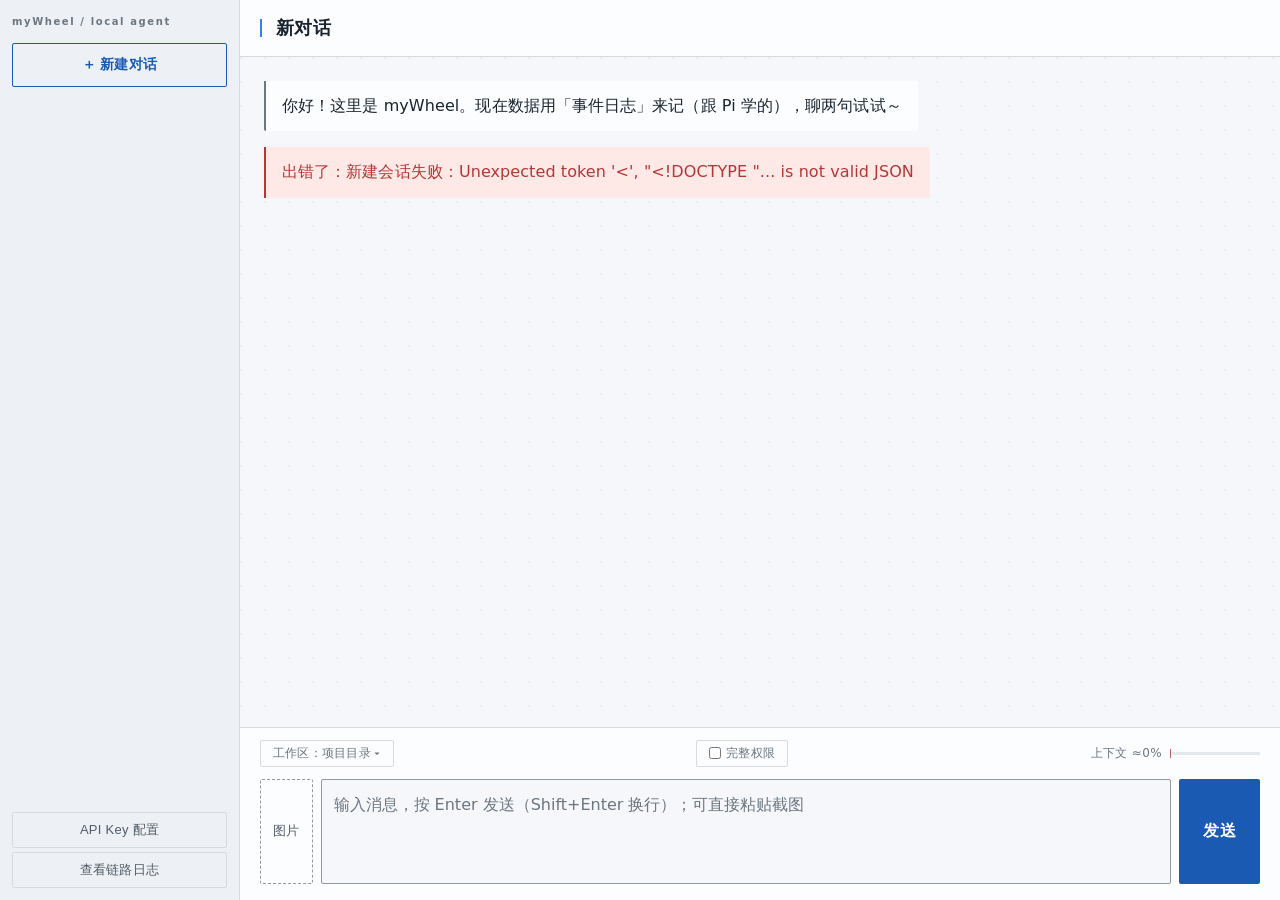
==== commit 070a76cb: "M0 止血：服务端鉴权与请求预算加固 codingstorm-task: ee9da228a672" ====
--- a/static/index.html
+++ b/static/index.html
@@ -991,6 +991,178 @@
     word-break: break-word;
     margin-top: var(--sp-2);
   }
+
+  /* ===== 弹层标签页（任务链路 / 缓存命中）===== */
+  .trace-tabs { display: flex; align-items: center; gap: var(--sp-1); }
+  .trace-tab {
+    border: none;
+    background: none;
+    padding: var(--sp-1) var(--sp-3);
+    border-radius: var(--r-sm);   /* 跟科技极简主题的"切割面板"圆角一致 */
+    font-size: var(--fs-sm);
+    font-weight: 500;
+    color: var(--text-muted);
+    cursor: pointer;
+  }
+  .trace-tab:hover { background: var(--bg-subtle); color: var(--text-primary); }
+  .trace-tab.active { background: var(--bg-accent-soft); color: var(--accent); font-weight: 600; }
+  .trace-badge.cache { background: var(--bg-accent-soft); color: var(--accent); }
+
+  /* ===== 缓存命中面板 ===== */
+  .cache-wrap { display: flex; flex-direction: column; gap: var(--sp-3); }
+  .cache-kpis { display: flex; gap: var(--sp-2); flex-wrap: wrap; }
+
+  .cache-kpi {
+    flex: 1 1 130px;
+    background: var(--bg-surface);
+    border: 1px solid var(--border);
+    border-radius: var(--r-md);
+    padding: var(--sp-2) var(--sp-3);
+  }
+  .cache-kpi-label { font-size: var(--fs-xs); color: var(--text-muted); }
+  .cache-kpi-value {
+    font-size: var(--fs-2xl);
+    color: var(--text-primary);
+    font-variant-numeric: tabular-nums;
+    line-height: var(--lh-tight);
+  }
+  .cache-kpi-value small { font-size: var(--fs-sm); color: var(--text-muted); margin-left: 2px; }
+  .cache-kpi.hero .cache-kpi-value { color: var(--success); }
+  .cache-kpi.hero.low .cache-kpi-value { color: var(--warning); }
+  .cache-kpi-sub { font-size: var(--fs-xs); color: var(--text-muted); margin-top: 2px; }
+
+  .cache-card {
+    background: var(--bg-surface);
+    border: 1px solid var(--border);
+    border-radius: var(--r-md);
+    padding: var(--sp-3);
+  }
+  .cache-card-title {
+    display: flex;
+    justify-content: space-between;
+    align-items: baseline;
+    font-size: var(--fs-xs);
+    color: var(--text-muted);
+    margin-bottom: var(--sp-2);
+  }
+
+  .cache-bar {
+    display: flex;
+    height: 10px;
+    border-radius: var(--r-full);
+    overflow: hidden;
+    background: var(--bg-sunken);
+  }
+  .cache-bar .hit { background: var(--success); }
+  .cache-bar .miss { background: var(--border-strong); }
+
+  .cache-legend {
+    display: flex;
+    gap: var(--sp-3);
+    margin-top: var(--sp-2);
+    font-size: var(--fs-xs);
+    color: var(--text-muted);
+  }
+  .cache-legend i {
+    display: inline-block;
+    width: 8px; height: 8px;
+    border-radius: 2px;
+    margin-right: 4px;
+    vertical-align: 0;
+  }
+  .cache-legend .hit { background: var(--success); }
+  .cache-legend .miss { background: var(--border-strong); }
+
+  /* 按天柱状图 */
+  .cache-days {
+    display: flex;
+    align-items: flex-end;
+    gap: var(--sp-2);
+    height: 150px;
+    padding-top: var(--sp-2);
+  }
+  .cache-day {
+    flex: 1;
+    min-width: 0;
+    display: flex;
+    flex-direction: column;
+    justify-content: flex-end;
+    align-items: center;
+    height: 100%;
+    gap: 2px;
+  }
+  .cache-day-rate { font-size: 10px; color: var(--text-muted); font-variant-numeric: tabular-nums; }
+  .cache-day-bar {
+    width: 100%;
+    max-width: 36px;
+    display: flex;
+    flex-direction: column;
+    border-radius: 3px;
+    overflow: hidden;
+    background: var(--bg-sunken);
+  }
+  .cache-day-bar .hit { background: var(--success); }
+  .cache-day-bar .miss { background: var(--border-strong); }
+  .cache-day-date {
+    font-size: 10px;
+    color: var(--text-muted);
+    white-space: nowrap;
+    overflow: hidden;
+  }
+
+  /* 最近任务 */
+  .cache-row {
+    display: flex;
+    align-items: center;
+    gap: var(--sp-2);
+    padding: var(--sp-2) 0;
+    border-bottom: 1px dashed var(--border);
+    font-size: var(--fs-xs);
+  }
+  .cache-row:last-child { border-bottom: none; padding-bottom: 0; }
+  .cache-row-time { color: var(--text-muted); font-variant-numeric: tabular-nums; white-space: nowrap; }
+  .cache-row-preview {
+    flex: 1;
+    min-width: 0;
+    overflow: hidden;
+    text-overflow: ellipsis;
+    white-space: nowrap;
+    color: var(--text-secondary);
+  }
+  .cache-row-bar {
+    display: flex;
+    width: 64px;
+    height: 6px;
+    border-radius: var(--r-full);
+    overflow: hidden;
+    background: var(--bg-sunken);
+    flex-shrink: 0;
+  }
+  .cache-row-bar .hit { background: var(--success); }
+  .cache-row-bar .miss { background: var(--border-strong); }
+  .cache-row-rate {
+    width: 44px;
+    text-align: right;
+    color: var(--text-primary);
+    font-variant-numeric: tabular-nums;
+    white-space: nowrap;
+  }
+  .cache-row-tokens { color: var(--text-muted); white-space: nowrap; font-variant-numeric: tabular-nums; }
+
+  .cache-note {
+    font-size: var(--fs-xs);
+    color: var(--text-muted);
+    line-height: var(--lh-base);
+  }
+  .cache-usage { display: flex; flex-direction: column; gap: var(--sp-1); }
+  .cache-empty {
+    color: var(--text-muted);
+    text-align: center;
+    padding: var(--sp-5) var(--sp-3);
+    line-height: var(--lh-relaxed);
+    font-size: var(--fs-sm);
+    white-space: pre-line;   /* 说明文字按段落换行，别挤成一大坨 */
+  }
 </style>
 <!-- 主题层：冷调精密（科技极简）。删掉这一行即可回到原来的「暖纸墨」主题 -->
 <link rel="stylesheet" href="/static/theme-tech.css">
@@ -1002,7 +1174,7 @@
     <button id="newBtn">＋ 新建对话</button>
     <ul id="convList"></ul>
     <button id="keyBtn" title="配置大模型 API Key（保存后立即生效）">API Key 配置</button>
-    <button id="traceBtn" title="查看每次任务的完整执行链路">查看链路日志</button>
+    <button id="traceBtn" title="查看执行链路、上下文快照与缓存命中率">查看链路日志</button>
   </aside>
 
   <!-- ===== 右侧：聊天主区域 ===== -->
@@ -1078,7 +1250,10 @@
   <div id="traceOverlay" class="hidden">
     <div id="traceModal">
       <div id="traceModalHead">
-        <span>链路日志</span>
+        <div class="trace-tabs">
+          <button id="tabTraces" class="trace-tab active">任务链路</button>
+          <button id="tabCache" class="trace-tab">缓存命中</button>
+        </div>
         <button id="traceClose" title="关闭（Esc）">✕</button>
       </div>
       <div id="traceBody"></div>
@@ -1166,6 +1341,8 @@
 const keySaveBtnEl = document.getElementById("keySaveBtn");
 const keyCancelBtnEl = document.getElementById("keyCancelBtn");
 const keyCloseEl = document.getElementById("keyClose");
+const tabTracesEl = document.getElementById("tabTraces");      // 标签页：任务链路
+const tabCacheEl = document.getElementById("tabCache");        // 标签页：缓存命中
 
 // ============================================================
 // 二、和后端打交道的小函数
@@ -1233,7 +1410,9 @@
   const inUse = function (name) {
     return state.conversations.some(function (c) {
       const w = c.workspace || "";
-      return w.endsWith("sandbox\\" + name) || w.endsWith("sandbox/" + name);
+      // 新数据存的是名字；老数据可能还是绝对路径，两种都认
+      const tail = w.replace(/\\/g, "/").split("/").pop();
+      return tail === name;
     });
   };
   let name = base;
@@ -1243,40 +1422,38 @@
 }
 
 // 【新建】造一个新会话，插到列表最前面，然后切过去
+// ★ 会话由服务端创建（/api/conversations）：事件接口不再允许客户端
+//   凭空写 session 事件，服务端生成 id 后我们再拿到本地用。
 async function createConversation() {
+  let data;
+  try {
+    const res = await fetch("/api/conversations", {
+      method: "POST",
+      headers: { "Content-Type": "application/json" },
+      body: JSON.stringify({
+        title: "新对话",
+        workspace: timestampWorkspaceName(),
+      }),
+    });
+    data = await res.json();
+    if (!res.ok || !data.ok) throw new Error(data.error || ("HTTP " + res.status));
+  } catch (err) {
+    console.warn("新建会话失败（后端没启动？）：", err);
+    errorText = "新建会话失败：" + err.message;
+    renderAll();
+    return;
+  }
+
   const conv = {
-    id: "c" + Date.now(),    // 用当前时间戳当 id：简单，而且基本不可能重复
-    title: "新对话",
+    id: data.id,
+    title: data.title || "新对话",
     messages: [],
+    workspace: data.workspace || null,   // sandbox 内的名字（如 2026-10-16-20-56）
   };
   state.conversations.unshift(conv);   // unshift：插到数组最前面
   state.current_id = conv.id;
 
-  // 记忆方式：把"新建 + 默认工作区 + 切换"记成事件，追加到日志
-  const events = [{ type: "session", id: conv.id, title: conv.title }];
-
-  // ★ 给新对话自动分配"默认工作区"：sandbox/<时间戳>（如 sandbox/2026-10-16-20-56）
-  //   这样每个任务默认就有自己的独立沙箱、不会直接动项目文件；
-  //   想让 agent 直接在项目里干活，用工作区菜单切"项目目录"。
-  //   （分配失败——比如后端没启动——就降级：该对话按"项目目录"处理）
-  try {
-    const res = await fetch("/api/workspace", {
-      method: "POST",
-      headers: { "Content-Type": "application/json" },
-      body: JSON.stringify({ path: timestampWorkspaceName() }),
-    });
-    const data = await res.json();
-    if (data.ok) {
-      conv.workspace = data.path;
-      events.push({ type: "workspace", conversation_id: conv.id, path: data.path });
-    }
-  } catch (err) {
-    console.warn("默认工作区分配失败（后端没启动？）：", err);
-  }
-  events.push({ type: "switch", id: conv.id });
-
-  await appendEvents(events);
-
+  // session / workspace / switch 已由服务端一次写好，这里不用再补事件
   renderAll();
   input.focus();           // 光标自动跳到输入框，马上能打字
 }
@@ -1379,9 +1556,9 @@
   if (!conv) return;
 
   const inputValue = prompt(
-    "手动输入工作区路径（agent 只能在这里面干活）：\n" +
-    "· 输入一个目录路径（不存在会自动创建，连父目录一起建）\n" +
-    "· 新建沙箱：输入一个名字（如 练习1），会在 sandbox/练习1 建新目录\n" +
+    "手动输入工作区名字（agent 只能在这里面干活）：\n" +
+    "· 输入一个名字（如 练习1），会在 sandbox/练习1 建新目录\n" +
+    "· 只能填名字：绝对路径和 .. 会被服务端拒绝\n" +
     "· 留空 = 使用项目目录",
     conv.workspace || ""
   );
@@ -1499,30 +1676,41 @@
   if (!source) return;
 
   const copied = source.messages.slice(0, keepCount);
+  const title = source.title + titleSuffix;
+  const workspace = workspaceRequestName(source.workspace);
+
+  // ★ 会话（含工作区、血缘备注）由服务端创建；消息再作为普通事件追加
+  let created;
+  try {
+    const res = await fetch("/api/conversations", {
+      method: "POST",
+      headers: { "Content-Type": "application/json" },
+      body: JSON.stringify({
+        title: title,
+        workspace: workspace,
+        branched_from: sourceId,
+        branched_at: keepCount - 1,
+      }),
+    });
+    created = await res.json();
+    if (!res.ok || !created.ok) throw new Error(created.error || ("HTTP " + res.status));
+  } catch (err) {
+    alert("分叉失败：" + err.message);
+    return;
+  }
 
   const newConv = {
-    id: "c" + Date.now(),
-    title: source.title + titleSuffix,
+    id: created.id,
+    title: created.title || title,
     messages: copied.map(function (m) {
       return Object.assign({}, m);   // 浅拷贝：tool 条目的字段也原样带上
     }),
-    workspace: source.workspace || null,
+    workspace: created.workspace || null,
   };
   state.conversations.unshift(newConv);
   state.current_id = newConv.id;
 
-  const events = [
-    {
-      type: "session",
-      id: newConv.id,
-      title: newConv.title,
-      branched_from: sourceId,        // 血缘备注（回放时忽略，旧代码天然兼容）
-      branched_at: keepCount - 1,
-    },
-  ];
-  if (newConv.workspace) {
-    events.push({ type: "workspace", conversation_id: newConv.id, path: newConv.workspace });
-  }
+  const events = [];
   copied.forEach(function (m) {
     if (m.role === "tool") {
       events.push({
@@ -1765,7 +1953,7 @@
       headers: { "Content-Type": "application/json" },
       body: JSON.stringify({
         messages: fullHistory,
-        workspace: conv.workspace || null,
+        workspace: workspaceRequestName(conv.workspace),
         full_access: !!conv.fullAccess,        // 输入框旁那个「完整权限」开关
         compaction: conv.compaction || null,   // 当前压缩状态（后端据此"应用"压缩）
         conversation_id: conv.id,              // 链路日志用（标记这次任务是哪个会话的）
@@ -2071,6 +2259,21 @@
   return "…" + p.slice(-28);
 }
 
+// 把会话里存的工作区转成"服务端只认的名字"：
+//   新数据本来就是一个名字（如 练习1）；
+//   老数据是绝对路径（.../sandbox/练习1），取最后一段；
+//   对不上 sandbox 的老路径 → null（退回项目目录，并由服务端记录策略）。
+function workspaceRequestName(ws) {
+  if (!ws) return null;
+  const s = String(ws).replace(/\\/g, "/");
+  const parts = s.split("/").filter(Boolean);
+  if (parts.length === 1) return parts[0];
+  if (parts.length >= 2 && parts[parts.length - 2] === "sandbox") {
+    return parts[parts.length - 1];
+  }
+  return null;
+}
+
 // ---------- 渲染右侧的消息区 ----------
 function renderMessages() {
   const conv = currentConv();
@@ -2306,11 +2509,33 @@
 
 function openTracePanel() {
   traceOverlayEl.classList.remove("hidden");
-  showTraceList();
+  switchTraceTab("traces");
 }
 
 function closeTracePanel() {
   traceOverlayEl.classList.add("hidden");
+}
+
+// 视图令牌：每次重绘 +1。异步请求回来时如果令牌变了，说明用户已经切走了，
+// 直接把结果丢掉——否则"列表"的慢请求会把已经画好的"缓存面板"覆盖掉。
+let traceViewSeq = 0;
+
+function beginTraceView() {
+  traceViewSeq += 1;
+  traceBodyEl.innerHTML = "";
+  return traceViewSeq;
+}
+
+function isCurrentTraceView(seq) {
+  return seq === traceViewSeq;
+}
+
+// 两个标签页：任务链路 / 缓存命中（同一份数据源，两种视角）
+function switchTraceTab(tab) {
+  tabTracesEl.classList.toggle("active", tab === "traces");
+  tabCacheEl.classList.toggle("active", tab === "cache");
+  if (tab === "cache") showCachePanel();
+  else showTraceList();
 }
 
 // 小工具：造一个带 class / 文本的元素（这一节的渲染都用它，省重复代码）
@@ -2323,11 +2548,12 @@
 
 // ---------- 链路列表 ----------
 async function showTraceList() {
-  traceBodyEl.innerHTML = "";
+  const seq = beginTraceView();
   traceBodyEl.appendChild(el("div", "trace-empty", "正在读取链路…"));
   try {
     const res = await fetch("/api/traces");
     const data = await res.json();
+    if (!isCurrentTraceView(seq)) return;    // 已经切到别的标签页了，丢弃
     const traces = data.traces || [];
     traceBodyEl.innerHTML = "";
     if (!traces.length) {
@@ -2337,6 +2563,7 @@
     }
     traces.forEach(function (t) { traceBodyEl.appendChild(buildTraceItem(t)); });
   } catch (err) {
+    if (!isCurrentTraceView(seq)) return;
     traceBodyEl.innerHTML = "";
     traceBodyEl.appendChild(el("div", "trace-empty", "读取失败：确认后端服务在运行"));
   }
@@ -2349,9 +2576,16 @@
   const ms = t.duration_ms || 0;
   [t.started_at || "", "轮次 " + (t.rounds || 0), "耗时 " + (ms / 1000).toFixed(1) + "s"]
     .forEach(function (x) { head.appendChild(el("span", "", x)); });
+  // 缓存命中率（没有 usage 的老链路不显示——那时候还没采集）
+  const u = t.usage;
+  if (u && u.hit_rate !== null && u.hit_rate !== undefined) {
+    head.appendChild(el("span", "trace-badge cache", "缓存 " + u.hit_rate + "%"));
+  }
   head.appendChild(el("span",
     "trace-badge" + (t.status === "error" ? " err" : ""),
-    t.status === "error" ? "出错" : (t.status === "interrupted" ? "中断" : "完成")));
+    t.status === "error" ? "出错"
+      : (t.status === "interrupted" ? "中断"
+      : (t.status === "budget" ? "预算中断" : "完成"))));
   if (t.source === "subagent") head.appendChild(el("span", "trace-badge sub", "子代理"));
   item.appendChild(head);
   item.addEventListener("click", function () { showTraceDetail(t.id); });
@@ -2360,19 +2594,27 @@
 
 // ---------- 链路详情 ----------
 async function showTraceDetail(id) {
-  traceBodyEl.innerHTML = "";
-  const back = el("button", "trace-back", "← 返回列表");
-  back.addEventListener("click", showTraceList);
-  traceBodyEl.appendChild(back);
+  const seq = beginTraceView();
+  traceBodyEl.appendChild(el("div", "trace-empty", "正在读取链路…"));
   try {
     const res = await fetch("/api/traces/" + encodeURIComponent(id));
+    if (!isCurrentTraceView(seq)) return;
+
+    traceBodyEl.innerHTML = "";
+    const back = el("button", "trace-back", "← 返回列表");
+    back.addEventListener("click", showTraceList);
+    traceBodyEl.appendChild(back);
+
     if (!res.ok) {
       traceBodyEl.appendChild(el("div", "trace-empty", "没有找到这条链路（可能已被清理）"));
       return;
     }
     const t = await res.json();
+    if (!isCurrentTraceView(seq)) return;
     traceBodyEl.appendChild(buildTraceDetail(t));
   } catch (err) {
+    if (!isCurrentTraceView(seq)) return;
+    traceBodyEl.innerHTML = "";
     traceBodyEl.appendChild(el("div", "trace-empty", "读取失败：确认后端服务在运行"));
   }
 }
@@ -2389,6 +2631,14 @@
     "工作区：" + (t.workspace || "项目目录"),
     "状态：" + (t.status === "ok" ? "完成" : (t.status || "-")),
   ].forEach(function (x) { head.appendChild(el("span", "", x)); });
+
+  // 整条链路的缓存命中（没有就是老链路，或者端点没回 usage）
+  if (t.usage && t.usage.hit_rate !== null && t.usage.hit_rate !== undefined) {
+    head.appendChild(el("span", "",
+      "缓存命中：" + t.usage.hit_rate + "%（" +
+      fmtTokens(t.usage.cache_hit_tokens) + " / " +
+      fmtTokens(t.usage.cache_hit_tokens + t.usage.cache_miss_tokens) + "）"));
+  }
   wrap.appendChild(head);
 
   if (t.error) wrap.appendChild(el("div", "trace-reasoning", "错误：" + t.error));
@@ -2407,18 +2657,39 @@
   d.className = "trace-round";
   if ((r.index || 0) === 0) d.open = true;   // 第一轮默认展开
 
+  const ru = r.usage;
+  let usageTag = "";
+  if (ru) {
+    usageTag = " · 输入 " + fmtTokens(ru.prompt_tokens) +
+      " · 缓存 " + (ru.hit_rate === null || ru.hit_rate === undefined ? "—" : ru.hit_rate + "%");
+  }
+
   d.appendChild(el("summary", "trace-round-head",
     "第 " + ((r.index || 0) + 1) + " 轮 · " + (r.duration_ms || 0) + "ms · " +
     "请求 " + (((r.request || {}).message_count) || 0) + " 条消息 · " +
-    "工具 " + ((r.tool_calls || []).length) + " 次"));
+    "工具 " + ((r.tool_calls || []).length) + " 次" + usageTag));
 
   const body = el("div", "trace-round-body");
+
+  // 小标题的编号是动态的：老链路没有 usage，就不会出现"①"却直接跳到"②"
+  const NUMS = ["①", "②", "③", "④", "⑤", "⑥", "⑦", "⑧", "⑨"];
+  let sectionNo = 0;
+  function nextSection(title) {
+    body.appendChild(el("div", "trace-section-title",
+      (NUMS[sectionNo] || (sectionNo + 1) + ".") + " " + title));
+    sectionNo += 1;
+  }
+
+  // 本轮用量：命中多少、未命中多少、输出多少
+  if (ru) {
+    nextSection("本轮用量");
+    body.appendChild(buildUsageLine(ru));
+  }
 
   // ① 上下文结构（逐条消息，点开看全文）
   const req = r.request || {};
   const toolsText = (req.tools || []).join(", ") || "无";
-  body.appendChild(el("div", "trace-section-title",
-    "① 发给模型的上下文结构（" + (req.messages || []).length + " 条）· 工具：" + toolsText));
+  nextSection("发给模型的上下文结构（" + (req.messages || []).length + " 条）· 工具：" + toolsText);
   (req.messages || []).forEach(function (m) {
     const msg = document.createElement("details");
     msg.className = "trace-msg role-" + (m.role || "unknown");
@@ -2440,18 +2711,18 @@
   });
 
   // ② 思考过程
-  body.appendChild(el("div", "trace-section-title", "② 模型思考过程"));
+  nextSection("模型思考过程");
   body.appendChild(el("div", "trace-reasoning", r.reasoning || "（本轮没有思考内容）"));
 
   // ③ 本轮输出
   if (r.text) {
-    body.appendChild(el("div", "trace-section-title", "③ 模型输出（本轮）"));
+    nextSection("模型输出（本轮）");
     body.appendChild(el("div", "trace-footer-text", r.text));
   }
 
   // ④ 工具调用
   if ((r.tool_calls || []).length) {
-    body.appendChild(el("div", "trace-section-title", "④ 工具调用"));
+    nextSection("工具调用");
     r.tool_calls.forEach(function (c) {
       const box = el("div", "trace-tool");
       box.appendChild(el("div", "trace-tool-meta",
@@ -2613,9 +2884,240 @@
 }
 
 // ============================================================
+// 六·B、缓存命中：把 usage 账本画成图表
+// ------------------------------------------------------------
+// 数据来源：GET /api/cache → tracing.usage_stats()
+//   命中率 = 命中 token ÷（命中 + 未命中）
+//   绿 = 命中（省钱的），灰 = 未命中（按原价计的）
+// ============================================================
+
+// 数字格式化：12345 → 12.3k（图表里字很小，别塞长数字）
+function fmtTokens(n) {
+  n = Number(n) || 0;
+  if (n >= 1000000) return (n / 1000000).toFixed(1) + "M";
+  if (n >= 1000) return (n / 1000).toFixed(1) + "k";
+  return String(Math.round(n));
+}
+
+// 横向堆叠条：命中段按比例撑开，剩下的给未命中
+function buildStackBar(hit, miss, cls) {
+  const bar = el("div", cls || "cache-bar");
+  const total = (hit || 0) + (miss || 0);
+  if (total > 0) {
+    const h = el("div", "hit");
+    h.style.width = ((hit || 0) / total * 100) + "%";
+    const m = el("div", "miss");
+    m.style.width = ((miss || 0) / total * 100) + "%";
+    bar.appendChild(h);
+    bar.appendChild(m);
+  }
+  return bar;
+}
+
+// 一轮 / 一条链路用量的文字 + 小条（链路详情里用）
+function buildUsageLine(u) {
+  const box = el("div", "cache-usage");
+  box.appendChild(buildStackBar(u.cache_hit_tokens, u.cache_miss_tokens));
+  const rate = (u.hit_rate === null || u.hit_rate === undefined) ? "—" : u.hit_rate + "%";
+  box.appendChild(el("div", "cache-note",
+    "输入 " + (u.prompt_tokens || 0).toLocaleString() + " tok" +
+    "（命中 " + (u.cache_hit_tokens || 0).toLocaleString() +
+    " / 未命中 " + (u.cache_miss_tokens || 0).toLocaleString() + "）" +
+    " · 命中率 " + rate +
+    " · 输出 " + (u.completion_tokens || 0).toLocaleString() + " tok"));
+  return box;
+}
+
+async function showCachePanel() {
+  const seq = beginTraceView();
+  traceBodyEl.appendChild(el("div", "trace-empty", "正在统计用量…"));
+  try {
+    const res = await fetch("/api/cache");
+    const data = await res.json();
+    if (!isCurrentTraceView(seq)) return;    // 已经切走了，别覆盖别人的画面
+    traceBodyEl.innerHTML = "";
+    traceBodyEl.appendChild(buildCachePanel(data));
+  } catch (err) {
+    if (!isCurrentTraceView(seq)) return;
+    traceBodyEl.innerHTML = "";
+    traceBodyEl.appendChild(el("div", "trace-empty", "读取失败：确认后端服务在运行"));
+  }
+}
+
+function buildCachePanel(data) {
+  const wrap = el("div", "cache-wrap");
+  const totals = data.totals || {};
+  const requests = totals.requests || 0;
+
+  // 一条数据都没有：说清"为什么空"，别让人以为坏了
+  if (!requests) {
+    const box = el("div", "cache-empty");
+    box.textContent =
+      "还没有可统计的用量。\n" +
+      "命中率来自每次请求返回的 usage（prompt_cache_hit_tokens / prompt_cache_miss_tokens），" +
+      "发出第一条消息后这里就会开始积累。\n" +
+      "之前的历史链路没有记录 usage，无法回溯补算。";
+    wrap.appendChild(box);
+    return wrap;
+  }
+
+  const rate = totals.hit_rate;
+  const hit = totals.cache_hit_tokens || 0;
+  const miss = totals.cache_miss_tokens || 0;
+  const prompt = totals.prompt_tokens || 0;
+
+  // ---------- ① KPI ----------
+  const kpis = el("div", "cache-kpis");
+
+  const hero = el("div", "cache-kpi hero" + (rate !== null && rate < 40 ? " low" : ""));
+  hero.appendChild(el("div", "cache-kpi-label", "缓存命中率"));
+  const hv = el("div", "cache-kpi-value", rate === null ? "—" : String(rate));
+  if (rate !== null) hv.appendChild(el("small", "", "%"));
+  hero.appendChild(hv);
+  hero.appendChild(el("div", "cache-kpi-sub",
+    rate === null ? "服务端没回缓存字段"
+                  : "命中 " + fmtTokens(hit) + " / 输入 " + fmtTokens(prompt)));
+  kpis.appendChild(hero);
+
+  [
+    ["输入 token", fmtTokens(prompt), "命中 " + fmtTokens(hit) + " · 未命中 " + fmtTokens(miss)],
+    ["请求次数", String(requests), (totals.cache_reported_requests || 0) + " 次带缓存回报"],
+    ["输出 token", fmtTokens(totals.completion_tokens || 0), "completion_tokens 累计"],
+  ].forEach(function (item) {
+    const card = el("div", "cache-kpi");
+    card.appendChild(el("div", "cache-kpi-label", item[0]));
+    card.appendChild(el("div", "cache-kpi-value", item[1]));
+    card.appendChild(el("div", "cache-kpi-sub", item[2]));
+    kpis.appendChild(card);
+  });
+  wrap.appendChild(kpis);
+
+  // ---------- ② 总体构成 ----------
+  const barCard = el("div", "cache-card");
+  barCard.appendChild(el("div", "cache-card-title", "总体构成（按输入 token）"));
+  barCard.appendChild(buildStackBar(hit, miss));
+  const legend = el("div", "cache-legend");
+  const l1 = el("span", "");
+  l1.appendChild(el("i", "hit"));
+  l1.appendChild(document.createTextNode("命中 " + fmtTokens(hit)));
+  const l2 = el("span", "");
+  l2.appendChild(el("i", "miss"));
+  l2.appendChild(document.createTextNode("未命中 " + fmtTokens(miss)));
+  legend.appendChild(l1);
+  legend.appendChild(l2);
+  barCard.appendChild(legend);
+  wrap.appendChild(barCard);
+
+  // ---------- ③ 按天柱状图 ----------
+  const series = data.series || [];
+  if (series.length) {
+    const card = el("div", "cache-card");
+    card.appendChild(el("div", "cache-card-title",
+      "按天命中率（最近 " + series.length + " 天）"));
+
+    const days = el("div", "cache-days");
+    const maxTotal = Math.max.apply(null, series.map(function (d) {
+      return (d.cache_hit_tokens || 0) + (d.cache_miss_tokens || 0);
+    }).concat([1]));
+
+    series.forEach(function (d) {
+      const total = (d.cache_hit_tokens || 0) + (d.cache_miss_tokens || 0);
+      const col = el("div", "cache-day");
+      col.title = d.date +
+        " · 输入 " + (d.prompt_tokens || 0).toLocaleString() + " tok" +
+        " · 命中率 " + (d.hit_rate === null ? "—" : d.hit_rate + "%");
+      col.appendChild(el("div", "cache-day-rate",
+        d.hit_rate === null ? "—" : d.hit_rate + "%"));
+
+      const bar = el("div", "cache-day-bar");
+      // 高度按"当天输入量 ÷ 全期最大输入量"缩放；最小 3% 留个可见的底
+      bar.style.height = Math.max(3, total / maxTotal * 78) + "%";
+      const h = el("div", "hit");
+      h.style.height = (total ? (d.cache_hit_tokens || 0) / total * 100 : 0) + "%";
+      const m = el("div", "miss");
+      m.style.height = (total ? (d.cache_miss_tokens || 0) / total * 100 : 100) + "%";
+      bar.appendChild(h);
+      bar.appendChild(m);
+
+      col.appendChild(bar);
+      col.appendChild(el("div", "cache-day-date", d.date.slice(5)));
+      days.appendChild(col);
+    });
+    card.appendChild(days);
+    wrap.appendChild(card);
+  }
+
+  // ---------- ④ 最近任务 ----------
+  const recent = data.recent || [];
+  if (recent.length) {
+    const card = el("div", "cache-card");
+    card.appendChild(el("div", "cache-card-title", "最近任务"));
+    recent.forEach(function (r) {
+      const u = r.usage || {};
+      const row = el("div", "cache-row");
+      row.title = r.user_preview || "";
+      row.appendChild(el("div", "cache-row-time", (r.started_at || "").slice(11, 16) || "--:--"));
+      row.appendChild(el("div", "cache-row-preview", r.user_preview || "（没有用户消息）"));
+      row.appendChild(buildStackBar(u.cache_hit_tokens, u.cache_miss_tokens, "cache-row-bar"));
+      row.appendChild(el("div", "cache-row-rate",
+        (u.hit_rate === null || u.hit_rate === undefined) ? "—" : u.hit_rate + "%"));
+      row.appendChild(el("div", "cache-row-tokens", fmtTokens(u.prompt_tokens)));
+      card.appendChild(row);
+    });
+    wrap.appendChild(card);
+  }
+
+  // ---------- ⑤ 口径说明 ----------
+  const note = el("div", "cache-card");
+  note.appendChild(el("div", "cache-card-title", "口径说明"));
+  note.appendChild(el("div", "cache-note",
+    "命中率 = 缓存命中 token ÷（命中 + 未命中），只统计服务端回了缓存字段的请求。" +
+    "同一会话里第 1 轮必然全部未命中（缓存要先把前缀写进去），之后带着更长的历史重发，" +
+    "前缀没变的部分就能命中。\n" +
+    "压缩上下文、改系统提示词、换工作区都会让前缀变化——命中率掉一截是正常现象，不是故障。"));
+  wrap.appendChild(note);
+
+  return wrap;
+}
+
+// ============================================================
 // 七、启动：页面打开时，先读状态，再画出界面
 // ============================================================
+
+// 服务端开了访问令牌时：先输一次，换一个 HttpOnly cookie（后续请求自动带上）。
+// 本机模式（没配令牌）不会触发，行为与以前完全一致。
+async function ensureAuth() {
+  let res;
+  try {
+    res = await fetch("/api/state", { cache: "no-store" });
+  } catch (err) {
+    return true;   // 后端没启动：交给后面的逻辑报错，别卡在登录框
+  }
+  if (res.status !== 401) return true;
+
+  const token = prompt("服务端已开启访问令牌，请输入 MYWHEEL_AUTH_TOKEN：");
+  if (!token) return false;
+
+  const authRes = await fetch("/api/auth", {
+    method: "POST",
+    headers: { "Content-Type": "application/json" },
+    body: JSON.stringify({ token: token.trim() }),
+  });
+  if (!authRes.ok) {
+    alert("令牌不正确，请重试");
+    return false;
+  }
+  return true;
+}
+
 async function init() {
+  // 0. 需要令牌时先登录（成功后 cookie 自动生效）
+  if (!(await ensureAuth())) {
+    errorText = "未通过访问令牌校验，请刷新页面重新输入。";
+    renderAll();
+    return;
+  }
+
   refreshKeyBadge();   // 不 await，别拖慢首屏
   // 1. 从后端读取状态
   //    （后端是"回放事件日志"推导出来的，对前端来说和以前一模一样，无感）
@@ -2669,6 +3171,8 @@
 // 链路日志：左下角按钮打开；关闭按钮 / 点遮罩 / Esc 都能关
 traceBtnEl.addEventListener("click", openTracePanel);
 traceCloseEl.addEventListener("click", closeTracePanel);
+tabTracesEl.addEventListener("click", function () { switchTraceTab("traces"); });
+tabCacheEl.addEventListener("click", function () { switchTraceTab("cache"); });
 traceOverlayEl.addEventListener("click", function (e) {
   if (e.target === traceOverlayEl) closeTracePanel();
 });
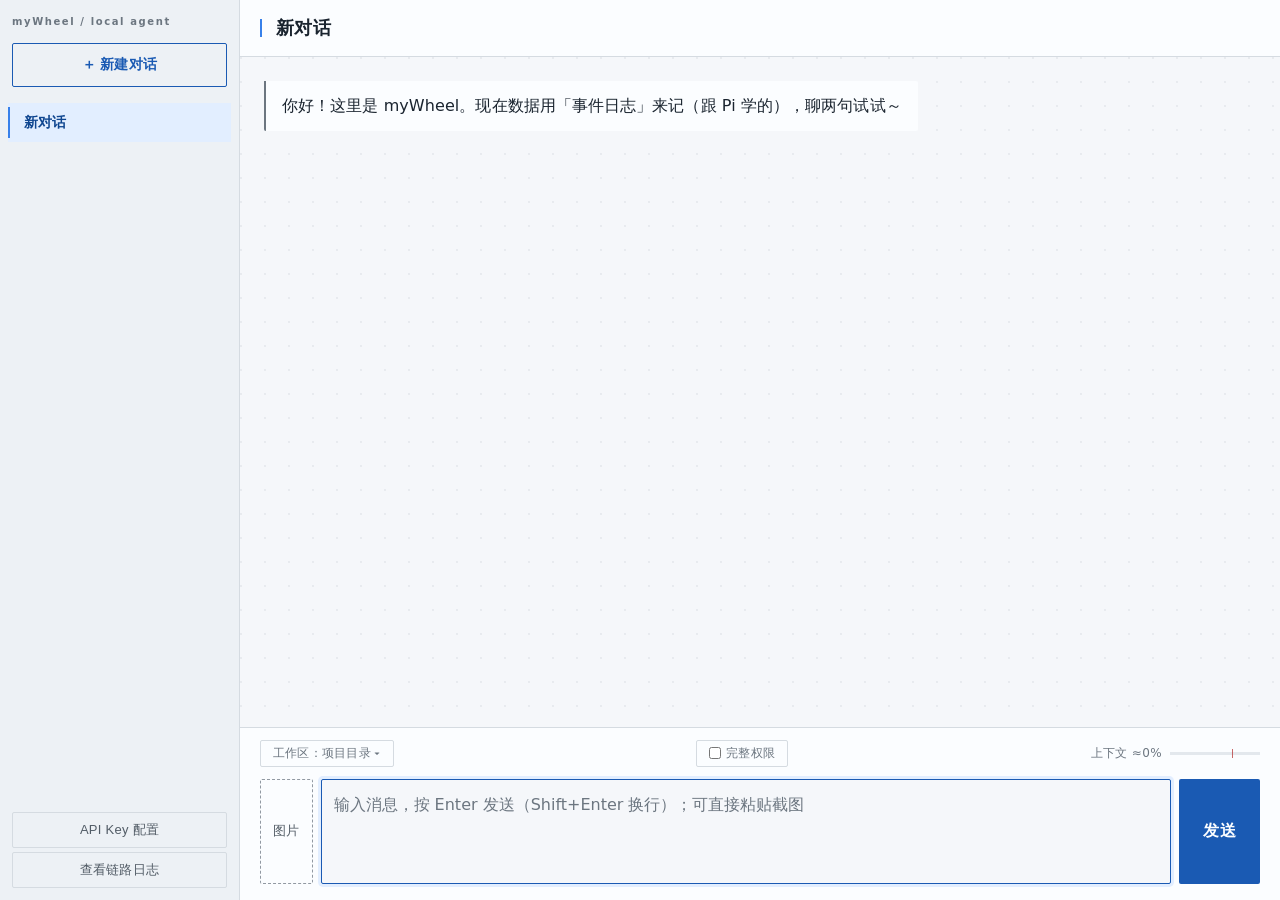
==== commit 5f0835a0: "fix: 修启动.bat 的两个致命问题 1. 换行符是 LF，不是 Windows 的 CRLF——cmd 对 LF 的 bat 解析会错乱，    表现出来就是"双击毫无反应"。现在强制 CRLF" ====
--- a/static/index.html
+++ b/static/index.html
@@ -1410,9 +1410,7 @@
   const inUse = function (name) {
     return state.conversations.some(function (c) {
       const w = c.workspace || "";
-      // 新数据存的是名字；老数据可能还是绝对路径，两种都认
-      const tail = w.replace(/\\/g, "/").split("/").pop();
-      return tail === name;
+      return w.endsWith("sandbox\\" + name) || w.endsWith("sandbox/" + name);
     });
   };
   let name = base;
@@ -1422,38 +1420,40 @@
 }
 
 // 【新建】造一个新会话，插到列表最前面，然后切过去
-// ★ 会话由服务端创建（/api/conversations）：事件接口不再允许客户端
-//   凭空写 session 事件，服务端生成 id 后我们再拿到本地用。
 async function createConversation() {
-  let data;
-  try {
-    const res = await fetch("/api/conversations", {
-      method: "POST",
-      headers: { "Content-Type": "application/json" },
-      body: JSON.stringify({
-        title: "新对话",
-        workspace: timestampWorkspaceName(),
-      }),
-    });
-    data = await res.json();
-    if (!res.ok || !data.ok) throw new Error(data.error || ("HTTP " + res.status));
-  } catch (err) {
-    console.warn("新建会话失败（后端没启动？）：", err);
-    errorText = "新建会话失败：" + err.message;
-    renderAll();
-    return;
-  }
-
   const conv = {
-    id: data.id,
-    title: data.title || "新对话",
+    id: "c" + Date.now(),    // 用当前时间戳当 id：简单，而且基本不可能重复
+    title: "新对话",
     messages: [],
-    workspace: data.workspace || null,   // sandbox 内的名字（如 2026-10-16-20-56）
   };
   state.conversations.unshift(conv);   // unshift：插到数组最前面
   state.current_id = conv.id;
 
-  // session / workspace / switch 已由服务端一次写好，这里不用再补事件
+  // 记忆方式：把"新建 + 默认工作区 + 切换"记成事件，追加到日志
+  const events = [{ type: "session", id: conv.id, title: conv.title }];
+
+  // ★ 给新对话自动分配"默认工作区"：sandbox/<时间戳>（如 sandbox/2026-10-16-20-56）
+  //   这样每个任务默认就有自己的独立沙箱、不会直接动项目文件；
+  //   想让 agent 直接在项目里干活，用工作区菜单切"项目目录"。
+  //   （分配失败——比如后端没启动——就降级：该对话按"项目目录"处理）
+  try {
+    const res = await fetch("/api/workspace", {
+      method: "POST",
+      headers: { "Content-Type": "application/json" },
+      body: JSON.stringify({ path: timestampWorkspaceName() }),
+    });
+    const data = await res.json();
+    if (data.ok) {
+      conv.workspace = data.path;
+      events.push({ type: "workspace", conversation_id: conv.id, path: data.path });
+    }
+  } catch (err) {
+    console.warn("默认工作区分配失败（后端没启动？）：", err);
+  }
+  events.push({ type: "switch", id: conv.id });
+
+  await appendEvents(events);
+
   renderAll();
   input.focus();           // 光标自动跳到输入框，马上能打字
 }
@@ -1556,9 +1556,9 @@
   if (!conv) return;
 
   const inputValue = prompt(
-    "手动输入工作区名字（agent 只能在这里面干活）：\n" +
-    "· 输入一个名字（如 练习1），会在 sandbox/练习1 建新目录\n" +
-    "· 只能填名字：绝对路径和 .. 会被服务端拒绝\n" +
+    "手动输入工作区路径（agent 只能在这里面干活）：\n" +
+    "· 输入一个目录路径（不存在会自动创建，连父目录一起建）\n" +
+    "· 新建沙箱：输入一个名字（如 练习1），会在 sandbox/练习1 建新目录\n" +
     "· 留空 = 使用项目目录",
     conv.workspace || ""
   );
@@ -1676,41 +1676,30 @@
   if (!source) return;
 
   const copied = source.messages.slice(0, keepCount);
-  const title = source.title + titleSuffix;
-  const workspace = workspaceRequestName(source.workspace);
-
-  // ★ 会话（含工作区、血缘备注）由服务端创建；消息再作为普通事件追加
-  let created;
-  try {
-    const res = await fetch("/api/conversations", {
-      method: "POST",
-      headers: { "Content-Type": "application/json" },
-      body: JSON.stringify({
-        title: title,
-        workspace: workspace,
-        branched_from: sourceId,
-        branched_at: keepCount - 1,
-      }),
-    });
-    created = await res.json();
-    if (!res.ok || !created.ok) throw new Error(created.error || ("HTTP " + res.status));
-  } catch (err) {
-    alert("分叉失败：" + err.message);
-    return;
-  }
 
   const newConv = {
-    id: created.id,
-    title: created.title || title,
+    id: "c" + Date.now(),
+    title: source.title + titleSuffix,
     messages: copied.map(function (m) {
       return Object.assign({}, m);   // 浅拷贝：tool 条目的字段也原样带上
     }),
-    workspace: created.workspace || null,
+    workspace: source.workspace || null,
   };
   state.conversations.unshift(newConv);
   state.current_id = newConv.id;
 
-  const events = [];
+  const events = [
+    {
+      type: "session",
+      id: newConv.id,
+      title: newConv.title,
+      branched_from: sourceId,        // 血缘备注（回放时忽略，旧代码天然兼容）
+      branched_at: keepCount - 1,
+    },
+  ];
+  if (newConv.workspace) {
+    events.push({ type: "workspace", conversation_id: newConv.id, path: newConv.workspace });
+  }
   copied.forEach(function (m) {
     if (m.role === "tool") {
       events.push({
@@ -1953,7 +1942,7 @@
       headers: { "Content-Type": "application/json" },
       body: JSON.stringify({
         messages: fullHistory,
-        workspace: workspaceRequestName(conv.workspace),
+        workspace: conv.workspace || null,
         full_access: !!conv.fullAccess,        // 输入框旁那个「完整权限」开关
         compaction: conv.compaction || null,   // 当前压缩状态（后端据此"应用"压缩）
         conversation_id: conv.id,              // 链路日志用（标记这次任务是哪个会话的）
@@ -2259,21 +2248,6 @@
   return "…" + p.slice(-28);
 }
 
-// 把会话里存的工作区转成"服务端只认的名字"：
-//   新数据本来就是一个名字（如 练习1）；
-//   老数据是绝对路径（.../sandbox/练习1），取最后一段；
-//   对不上 sandbox 的老路径 → null（退回项目目录，并由服务端记录策略）。
-function workspaceRequestName(ws) {
-  if (!ws) return null;
-  const s = String(ws).replace(/\\/g, "/");
-  const parts = s.split("/").filter(Boolean);
-  if (parts.length === 1) return parts[0];
-  if (parts.length >= 2 && parts[parts.length - 2] === "sandbox") {
-    return parts[parts.length - 1];
-  }
-  return null;
-}
-
 // ---------- 渲染右侧的消息区 ----------
 function renderMessages() {
   const conv = currentConv();
@@ -2583,9 +2557,7 @@
   }
   head.appendChild(el("span",
     "trace-badge" + (t.status === "error" ? " err" : ""),
-    t.status === "error" ? "出错"
-      : (t.status === "interrupted" ? "中断"
-      : (t.status === "budget" ? "预算中断" : "完成"))));
+    t.status === "error" ? "出错" : (t.status === "interrupted" ? "中断" : "完成")));
   if (t.source === "subagent") head.appendChild(el("span", "trace-badge sub", "子代理"));
   item.appendChild(head);
   item.addEventListener("click", function () { showTraceDetail(t.id); });
@@ -3083,41 +3055,7 @@
 // ============================================================
 // 七、启动：页面打开时，先读状态，再画出界面
 // ============================================================
-
-// 服务端开了访问令牌时：先输一次，换一个 HttpOnly cookie（后续请求自动带上）。
-// 本机模式（没配令牌）不会触发，行为与以前完全一致。
-async function ensureAuth() {
-  let res;
-  try {
-    res = await fetch("/api/state", { cache: "no-store" });
-  } catch (err) {
-    return true;   // 后端没启动：交给后面的逻辑报错，别卡在登录框
-  }
-  if (res.status !== 401) return true;
-
-  const token = prompt("服务端已开启访问令牌，请输入 MYWHEEL_AUTH_TOKEN：");
-  if (!token) return false;
-
-  const authRes = await fetch("/api/auth", {
-    method: "POST",
-    headers: { "Content-Type": "application/json" },
-    body: JSON.stringify({ token: token.trim() }),
-  });
-  if (!authRes.ok) {
-    alert("令牌不正确，请重试");
-    return false;
-  }
-  return true;
-}
-
 async function init() {
-  // 0. 需要令牌时先登录（成功后 cookie 自动生效）
-  if (!(await ensureAuth())) {
-    errorText = "未通过访问令牌校验，请刷新页面重新输入。";
-    renderAll();
-    return;
-  }
-
   refreshKeyBadge();   // 不 await，别拖慢首屏
   // 1. 从后端读取状态
   //    （后端是"回放事件日志"推导出来的，对前端来说和以前一模一样，无感）
